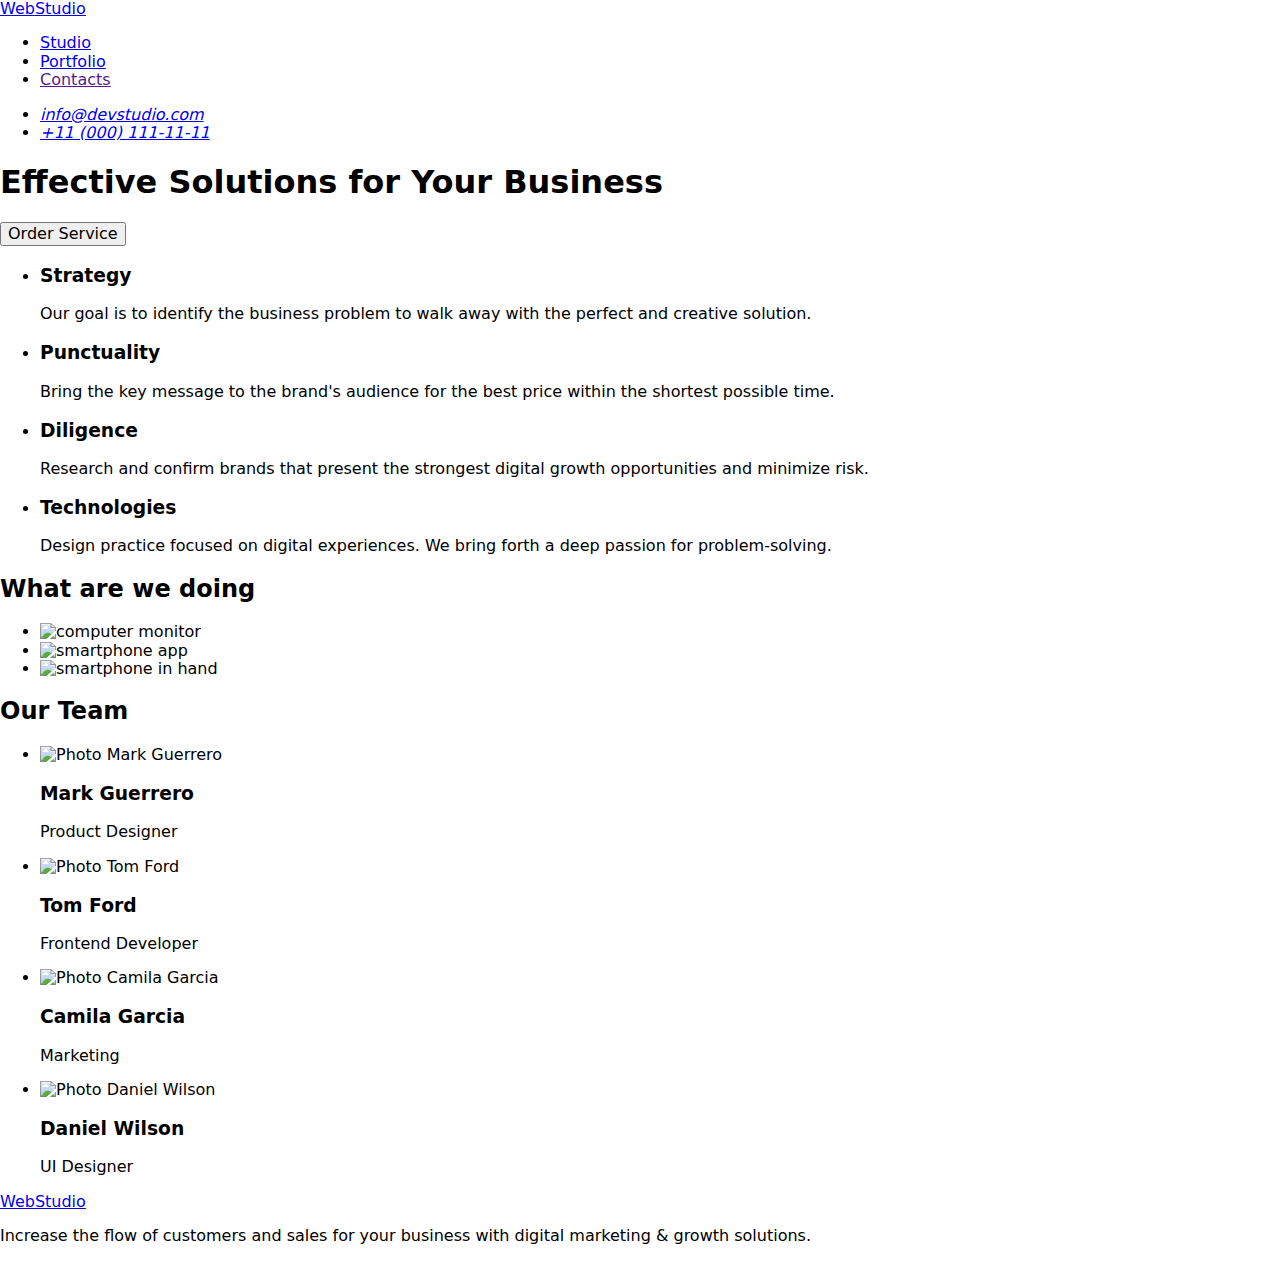
==== index.html @ 3e5e94c6 "Підключив нормалізатор!" ====
<!DOCTYPE html>
<html lang="en">
  <head>
    <meta charset="UTF-8" />
    <meta http-equiv="X-UA-Compatible" content="IE=edge" />
    <meta name="viewport" content="width=device-width, initial-scale=1.0" />
    <link rel="preconnect" href="https://fonts.googleapis.com" />
    <link rel="preconnect" href="https://fonts.gstatic.com" crossorigin />
    <link
      href="https://fonts.googleapis.com/css2?family=Montserrat:wght@400;700&family=Raleway:wght@800&family=Roboto:wght@400;500;700&display=swap"
      rel="stylesheet"
    />
    <link
      rel="stylesheet"
      href="https://cdnjs.cloudflare.com/ajax/libs/modern-normalize/1.1.0/modern-normalize.min.css"
    />
    <link rel="stylesheet" href="./css/styles.css" />
    <title lang="ru">Студія</title>
  </head>
  <body>
    <header>
      <nav>
        <a class="logo link" href="./index.html"
          >Web<span class="accent">Studio</span></a
        >
        <ul class="site-nav list">
          <li><a href="./index.html" class="link">Studio</a></li>
          <li><a href="./portfolio.html" class="link">Portfolio</a></li>
          <li><a href="" class="link">Contacts</a></li>
        </ul>
      </nav>
      <address class="addres-list link">
        <ul class="list">
          <li>
            <a class="contacts link" href="mailto:info@devstudio.com"
              >info@devstudio.com</a
            >
          </li>
          <li>
            <a class="contacts link" href="tel:+110001111111"
              >+11 (000) 111-11-11</a
            >
          </li>
        </ul>
      </address>
    </header>
    <main>
      <section class="hero">
        <h1 class="hero-title">Effective Solutions for Your Business</h1>
        <button class="button" type="button">Order Service</button>
      </section>
      <section class="section">
        <h2 hidden class="section-title">features</h2>
        <ul class="feature-list list">
          <li>
            <h3 class="title">Strategy</h3>
            <p class="text">
              Our goal is to identify the business problem to walk away with the
              perfect and creative solution.
            </p>
          </li>
          <li>
            <h3 class="title">Punctuality</h3>
            <p class="text">
              Bring the key message to the brand's audience for the best price
              within the shortest possible time.
            </p>
          </li>
          <li>
            <h3 class="title">Diligence</h3>
            <p class="text">
              Research and confirm brands that present the strongest digital
              growth opportunities and minimize risk.
            </p>
          </li>
          <li>
            <h3 class="title">Technologies</h3>
            <p class="text">
              Design practice focused on digital experiences. We bring forth a
              deep passion for problem-solving.
            </p>
          </li>
        </ul>
      </section>
      <section class="section">
        <h2 class="section-title">What are we doing</h2>
        <ul class="work list">
          <li>
            <img
              src="./images/monitor.jpg"
              alt="computer monitor"
              width="360"
              height="300"
            />
          </li>
          <li>
            <img
              src="./images/smartphon-app.jpg"
              alt="smartphone app"
              width="360"
              height="300"
            />
          </li>
          <li>
            <img
              src="./images/smartphon-in-hand.jpg"
              alt="smartphone in hand"
              width="360"
              height="300"
            />
          </li>
        </ul>
      </section>
      <section class="section section-team">
        <h2 class="section-title">Our Team</h2>
        <ul class="team-list list">
          <li class="cards">
            <img
              src="./images/mark-guerrero.jpg"
              alt="Photo Mark Guerrero"
              width="264"
              height="260"
            />
            <h3 class="title">Mark Guerrero</h3>
            <p class="job-title">Product Designer</p>
          </li>
          <li class="cards">
            <img
              src="/images/tom-ford.jpg"
              alt="Photo Tom Ford"
              width="264"
              height="260"
            />
            <h3 class="title">Tom Ford</h3>
            <p class="job-title">Frontend Developer</p>
          </li>
          <li class="cards">
            <img
              src="./images/camila-garcia.jpg"
              alt="Photo Camila Garcia"
              width="264"
              height="260"
            />
            <h3 class="title">Camila Garcia</h3>
            <p class="job-title">Marketing</p>
          </li>
          <li class="cards">
            <img
              src="./images/daniel-wilson.jpg"
              alt="Photo Daniel Wilson"
              width="264"
              height="260"
            />
            <h3 class="title">Daniel Wilson</h3>
            <p class="job-title">UI Designer</p>
          </li>
        </ul>
      </section>
    </main>
    <footer class="section-footer">
      <a class="logo link" href="./index.html"
        >Web<span class="accent">Studio</span></a
      >
      <p class="text-footer">
        Increase the flow of customers and sales for your business with digital
        marketing &#38; growth solutions.
      </p>
    </footer>
  </body>
</html>
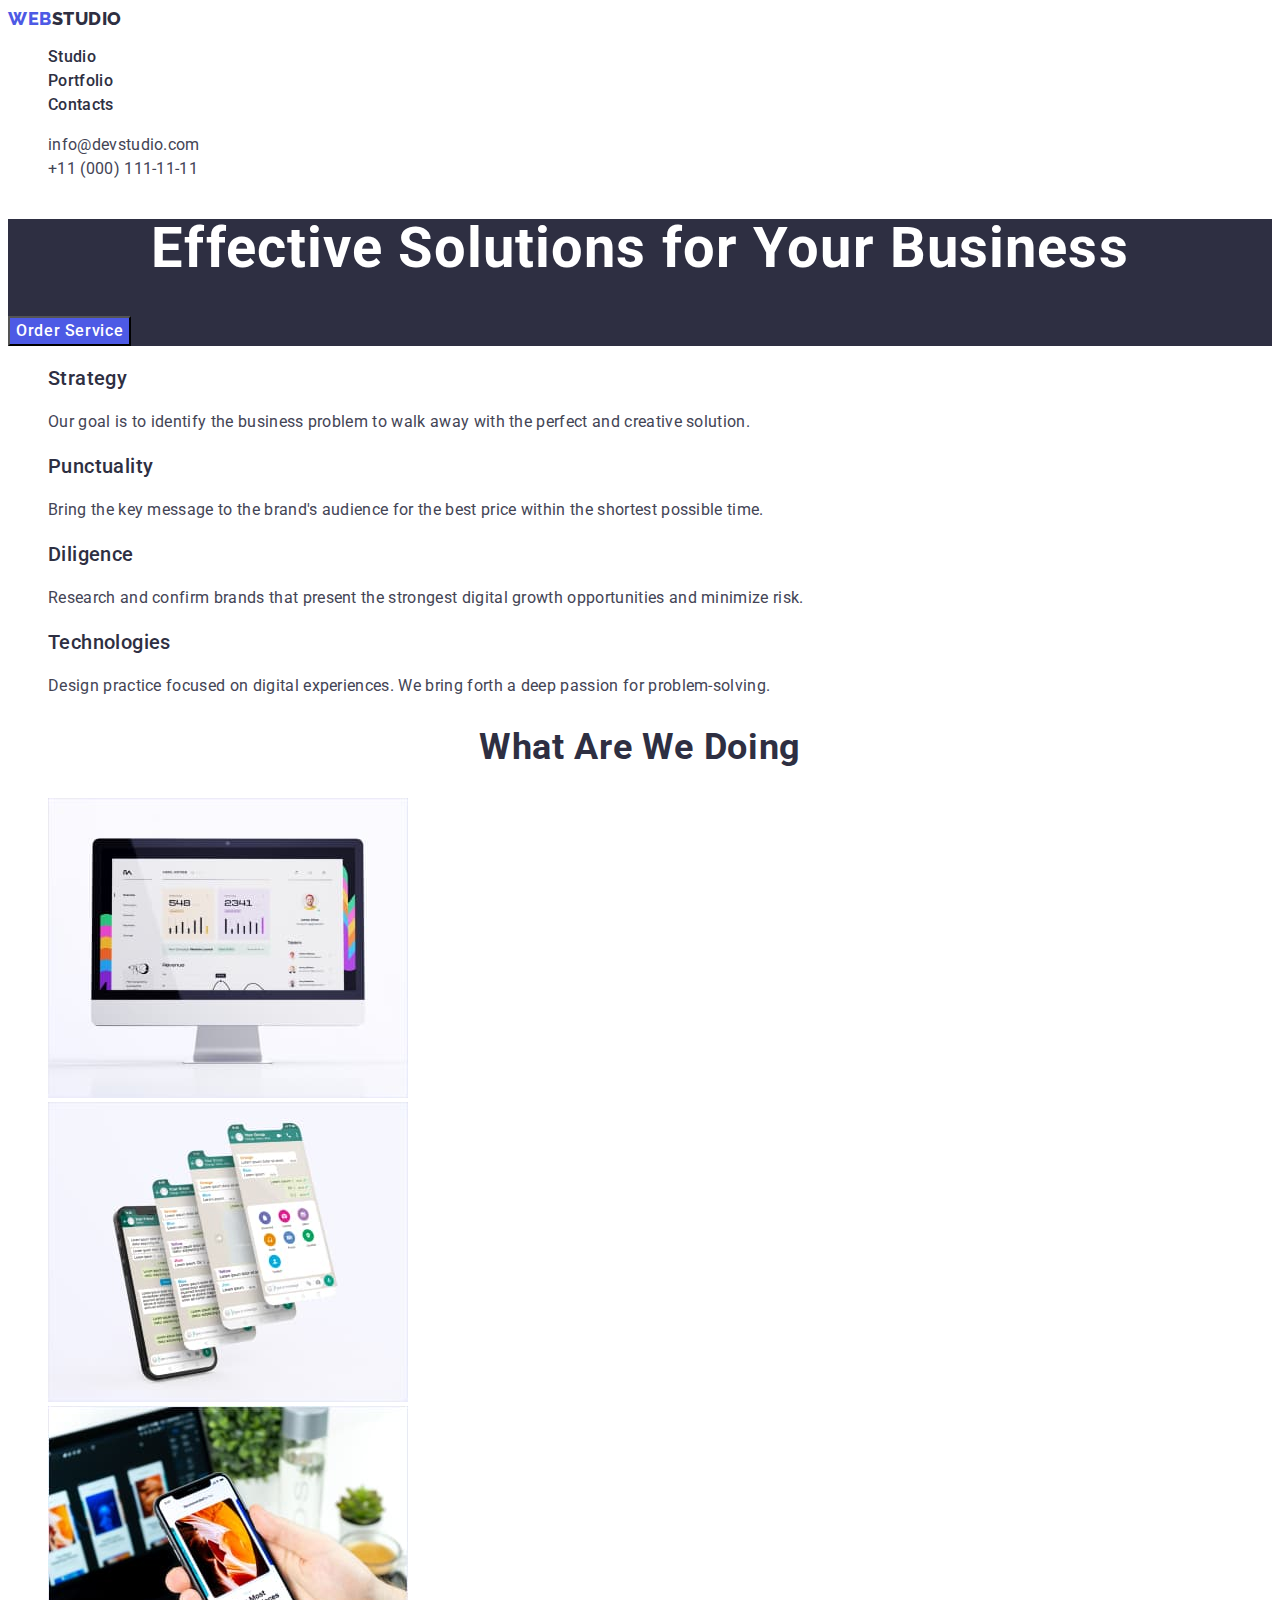
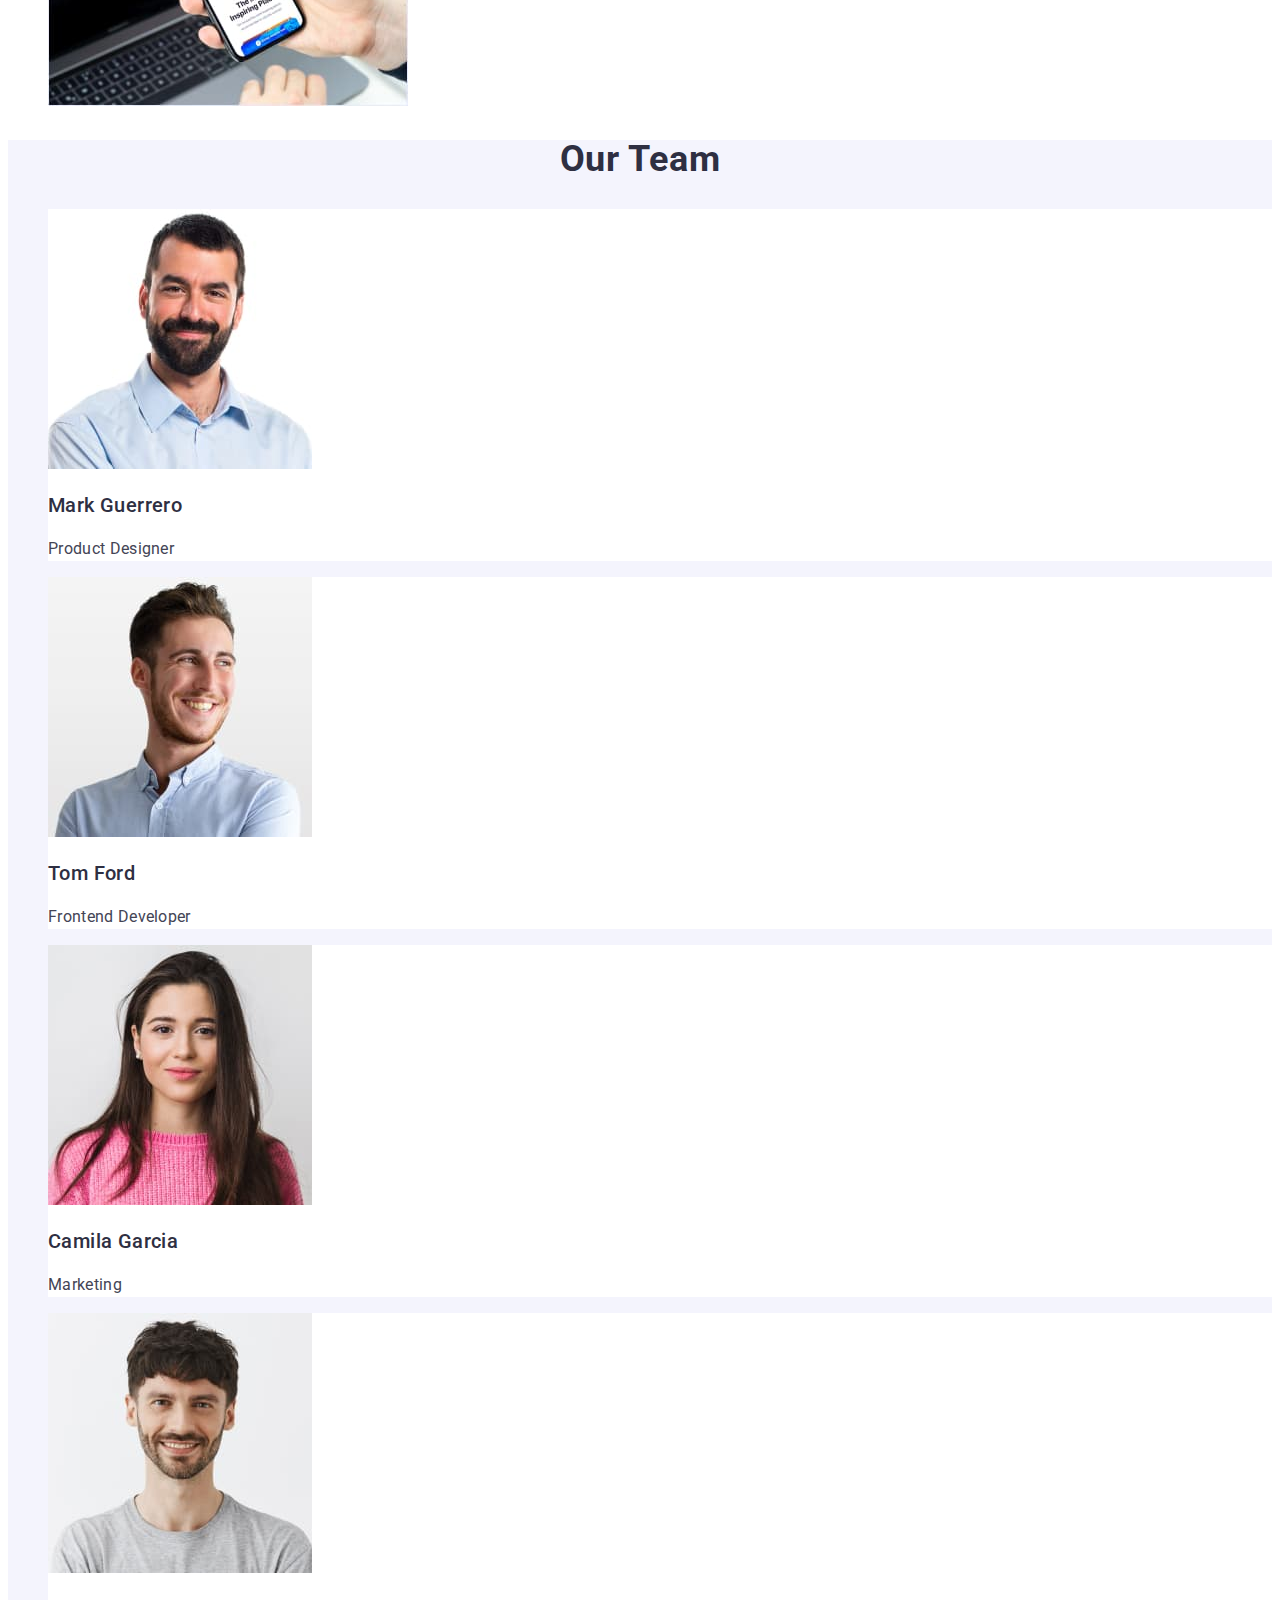
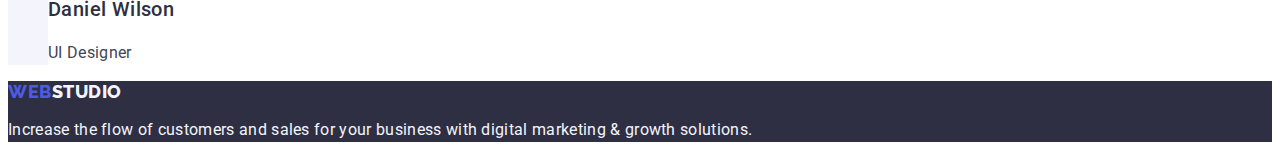
==== commit de8ced38: "Initial commit" ====
--- a/index.html
+++ b/index.html
@@ -9,10 +9,6 @@
     <link
       href="https://fonts.googleapis.com/css2?family=Montserrat:wght@400;700&family=Raleway:wght@800&family=Roboto:wght@400;500;700&display=swap"
       rel="stylesheet"
-    />
-    <link
-      rel="stylesheet"
-      href="https://cdnjs.cloudflare.com/ajax/libs/modern-normalize/1.1.0/modern-normalize.min.css"
     />
     <link rel="stylesheet" href="./css/styles.css" />
     <title lang="ru">Студія</title>
--- a/css/styles.css
+++ b/css/styles.css
@@ -0,0 +1,240 @@
+/* основний колір тексту (маленький) #434455; */
+/* другий колір тексту (заголовки)  #2E2F42;*/
+/* білий колір #FFFFFF;*/
+/* акцент #4D5AE5;*/
+/* другий колір фону #F4F4FD */
+/* колір фону футера #2E2F42 */
+/* Основний шрифт Roboto Medium */
+
+:root {
+  --accent-color: #4d5ae5;
+  --main-color-text: #434455;
+  --second-color-text: #2e2f42;
+  --main-bg-color: #ffffff;
+  --second-bg-color: #f4f4fd;
+}
+
+body {
+  background-color: var(--main-bg-color);
+  color: var(--main-color-text);
+  font-family: Roboto, sans-serif;
+  font-weight: 400;
+  letter-spacing: 0.02em;
+}
+.list {
+  list-style: none;
+}
+
+/* logo */
+
+.link,
+.logo {
+  text-decoration: none;
+  font-style: normal;
+}
+.logo .accent {
+  color: var(--second-color-text);
+}
+.logo.link {
+  font-family: Raleway, sans-serif;
+  color: var(--accent-color);
+  font-weight: 800;
+  font-size: 18px;
+  line-height: 1.17;
+  letter-spacing: 0.03em;
+  text-transform: uppercase;
+}
+
+/*ХЕДЕР*/
+
+/* навігація сайту */
+
+.site-nav .link {
+  color: var(--second-color-text);
+  font-weight: 500;
+  font-size: 16px;
+  line-height: 1.5;
+}
+.site-nav .link:hover,
+.site-nav .link:focus {
+  color: #404bbf;
+}
+
+/* адресса */
+
+.addres-list .contacts {
+  font-style: normal;
+  font-size: 16px;
+  line-height: 1.5;
+  color: var(--main-color-text);
+}
+.addres-list .contacts {
+  font-style: normal;
+  font-size: 16px;
+  line-height: 1.5;
+  color: var(--main-color-text);
+}
+
+.addres-list .contacts:hover,
+.addres-list .contacts:focus {
+  color: #404bbf;
+}
+
+/*МАЙН*/
+
+/* Герой */
+.hero {
+  background-color: var(--second-color-text);
+}
+
+.hero-title {
+  color: var(--main-bg-color);
+  background-color: var(--second-color-text);
+  font-size: 56px;
+  line-height: 1.07;
+  text-align: center;
+  letter-spacing: 0.02em;
+}
+
+.hero .button {
+  font-family: inherit;
+  font-weight: 500;
+  font-family: "Roboto", sans-serif;
+  font-style: normal;
+  font-size: 16px;
+  line-height: 1.5;
+  display: flex;
+  align-items: center;
+  letter-spacing: 0.04em;
+  cursor: pointer;
+  background-color: var(--accent-color);
+  color: var(--main-bg-color);
+}
+
+.hero .button:focus,
+.hero .button:hover {
+  background-color: #404bbf;
+}
+
+/* Секції */
+
+.section-title {
+  color: var(--second-color-text);
+  font-size: 36px;
+  line-height: 1.11;
+  text-align: center;
+  letter-spacing: 0.02em;
+  text-transform: capitalize;
+}
+.feature-list .title {
+  letter-spacing: 0.02em;
+}
+.team-list .title {
+  letter-spacing: 0.02em;
+}
+.section .title {
+  letter-spacing: 0.02em;
+}
+
+/* /* features */
+.feature-list .title {
+  color: var(--second-color-text);
+  font-weight: 500;
+  font-size: 20px;
+  line-height: 1.2;
+}
+
+.feature-list .text {
+  font-size: 16px;
+  line-height: 1.5;
+}
+
+/* Our Team */
+.team-list .title {
+  color: var(--second-color-text);
+  font-weight: 500;
+  font-size: 20px;
+  line-height: 1.2;
+}
+.section.section-team {
+  background-color: var(--second-bg-color);
+}
+.team-list .cards {
+  background-color: var(--main-bg-color);
+}
+
+.job-title {
+  font-size: 16px;
+  line-height: 1.5;
+}
+
+/* ПОРТФОЛІО */
+
+/* work examples */
+.work-examples .title {
+  color: var(--second-color-text);
+}
+.filters .button {
+  color: var(--accent-color);
+  background-color: #e7e9fc;
+}
+
+.filters .button:hover,
+.filters .button:focus {
+  color: var(--main-bg-color) ff;
+  background-color: #404bbf;
+}
+
+/* ФУТЕР */
+
+.text-footer {
+  font-size: 16px;
+  line-height: 1.5;
+}
+.section-footer .logo {
+  color: var(--accent-color);
+}
+.section-footer .accent {
+  color: var(--second-bg-color);
+}
+
+.text-footer {
+  font-size: 16px;
+  line-height: 24px;
+  color: #f4f4fd;
+  background-color: var(--second-color-text);
+}
+.section-footer {
+  background-color: var(--second-color-text);
+}
+
+.filters .button {
+  font-family: "Roboto", sans-serif;
+  font-weight: 500;
+  font-size: 16px;
+  line-height: 1.5;
+  letter-spacing: 0.04em;
+  color: var(--accent-color);
+  background-color: var(--second-bg-color);
+  cursor: pointer;
+}
+
+.filters .button:hover,
+.filters .button:focus {
+  color: var(--main-bg-color);
+  background-color: #404bbf;
+}
+
+.work-examples .title {
+  font-weight: 500;
+  font-size: 20px;
+  line-height: 1.2;
+  letter-spacing: 0.02em;
+  color: var(--second-color-text);
+}
+.link > .filter-sections {
+  font-size: 16px;
+  line-height: 1.5;
+  letter-spacing: 0.02em;
+  color: #434455;
+}
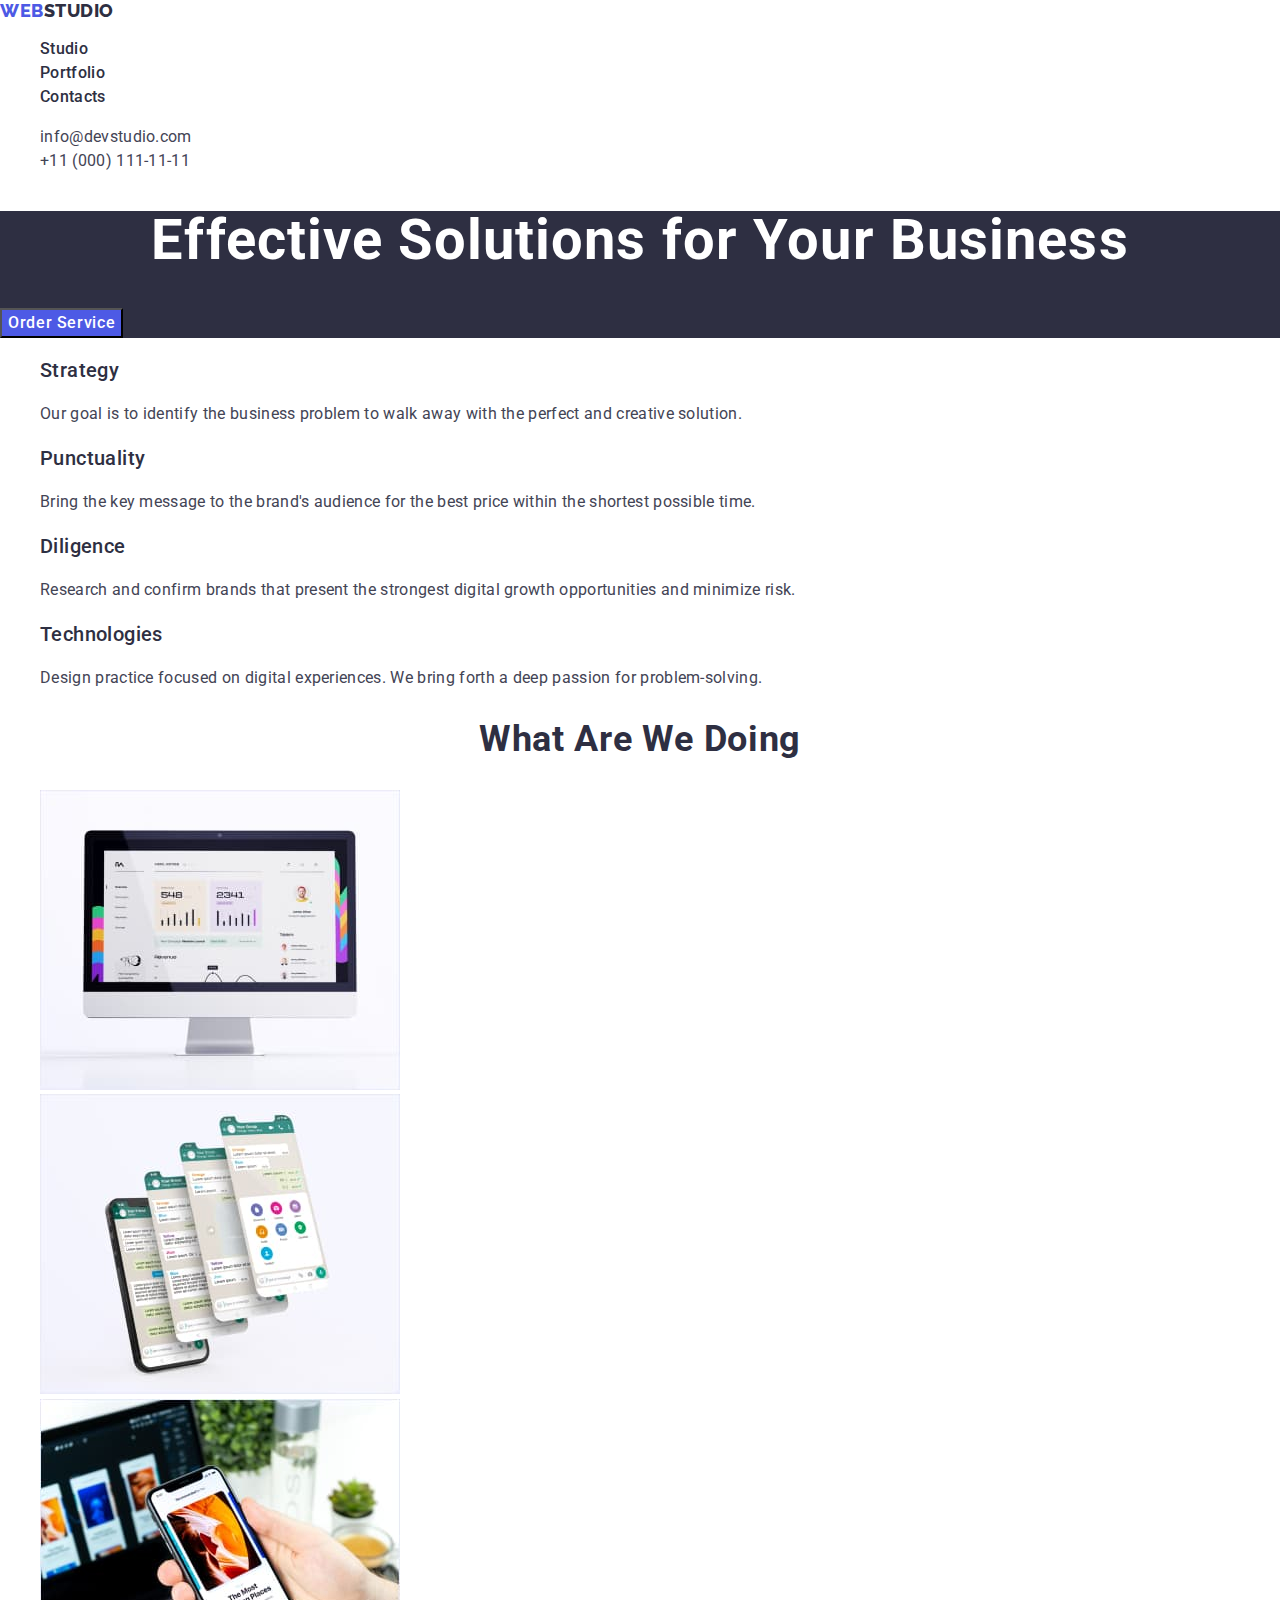
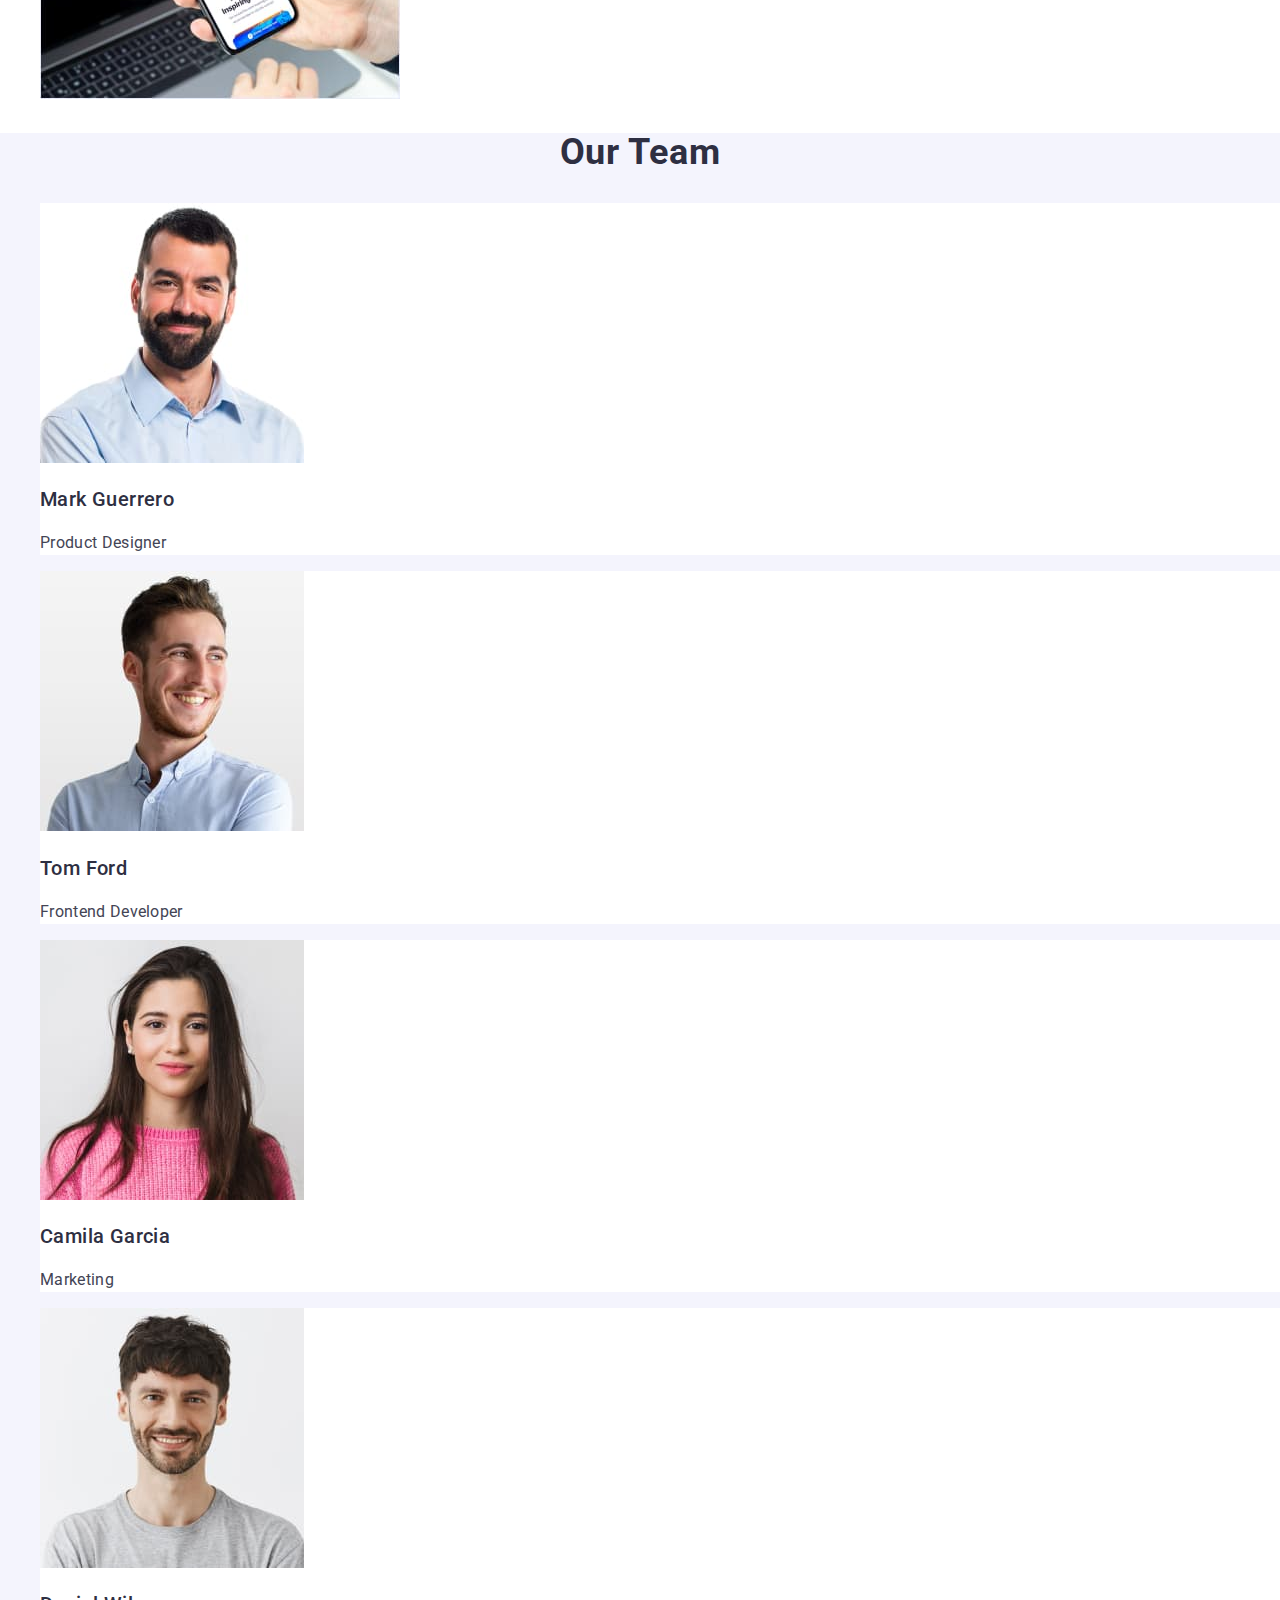
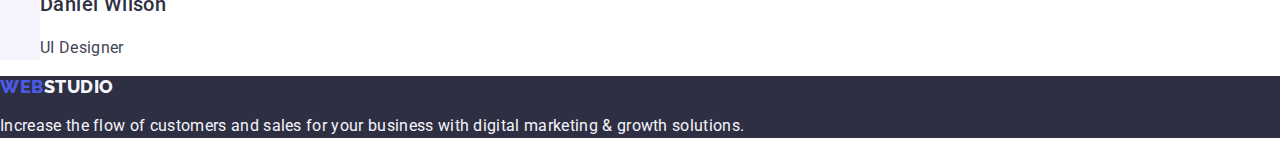
==== commit 9b2bee07: "зміна кольорів" ====
--- a/index.html
+++ b/index.html
@@ -9,6 +9,10 @@
     <link
       href="https://fonts.googleapis.com/css2?family=Montserrat:wght@400;700&family=Raleway:wght@800&family=Roboto:wght@400;500;700&display=swap"
       rel="stylesheet"
+    />
+    <link
+      rel="stylesheet"
+      href="https://cdnjs.cloudflare.com/ajax/libs/modern-normalize/1.1.0/modern-normalize.min.css"
     />
     <link rel="stylesheet" href="./css/styles.css" />
     <title lang="ru">Студія</title>
@@ -46,7 +50,7 @@
         <button class="button" type="button">Order Service</button>
       </section>
       <section class="section">
-        <h2 hidden class="section-title">features</h2>
+        <h2 class="section-title visually-hidden">features</h2>
         <ul class="feature-list list">
           <li>
             <h3 class="title">Strategy</h3>
--- a/css/styles.css
+++ b/css/styles.css
@@ -12,6 +12,7 @@
   --second-color-text: #2e2f42;
   --main-bg-color: #ffffff;
   --second-bg-color: #f4f4fd;
+  --hover-focus-color: #404bbf;
 }
 
 body {
@@ -25,6 +26,18 @@
   list-style: none;
 }
 
+.visually-hidden {
+  position: absolute;
+  width: 1px;
+  height: 1px;
+  margin: -1px;
+  border: 0;
+  padding: 0;
+  white-space: nowrap;
+  clip-path: inset(100%);
+  clip: rect(0 0 0 0);
+  overflow: hidden;
+}
 /* logo */
 
 .link,
@@ -57,7 +70,7 @@
 }
 .site-nav .link:hover,
 .site-nav .link:focus {
-  color: #404bbf;
+  color: var(--hover-focus-color);
 }
 
 /* адресса */
@@ -77,7 +90,7 @@
 
 .addres-list .contacts:hover,
 .addres-list .contacts:focus {
-  color: #404bbf;
+  color: var(--hover-focus-color);
 }
 
 /*МАЙН*/
@@ -113,7 +126,7 @@
 
 .hero .button:focus,
 .hero .button:hover {
-  background-color: #404bbf;
+  background-color: var(--hover-focus-color);
 }
 
 /* Секції */
@@ -182,7 +195,7 @@
 .filters .button:hover,
 .filters .button:focus {
   color: var(--main-bg-color) ff;
-  background-color: #404bbf;
+  background-color: var(--hover-focus-color);
 }
 
 /* ФУТЕР */
@@ -222,7 +235,7 @@
 .filters .button:hover,
 .filters .button:focus {
   color: var(--main-bg-color);
-  background-color: #404bbf;
+  background-color: var(--hover-focus-color);
 }
 
 .work-examples .title {
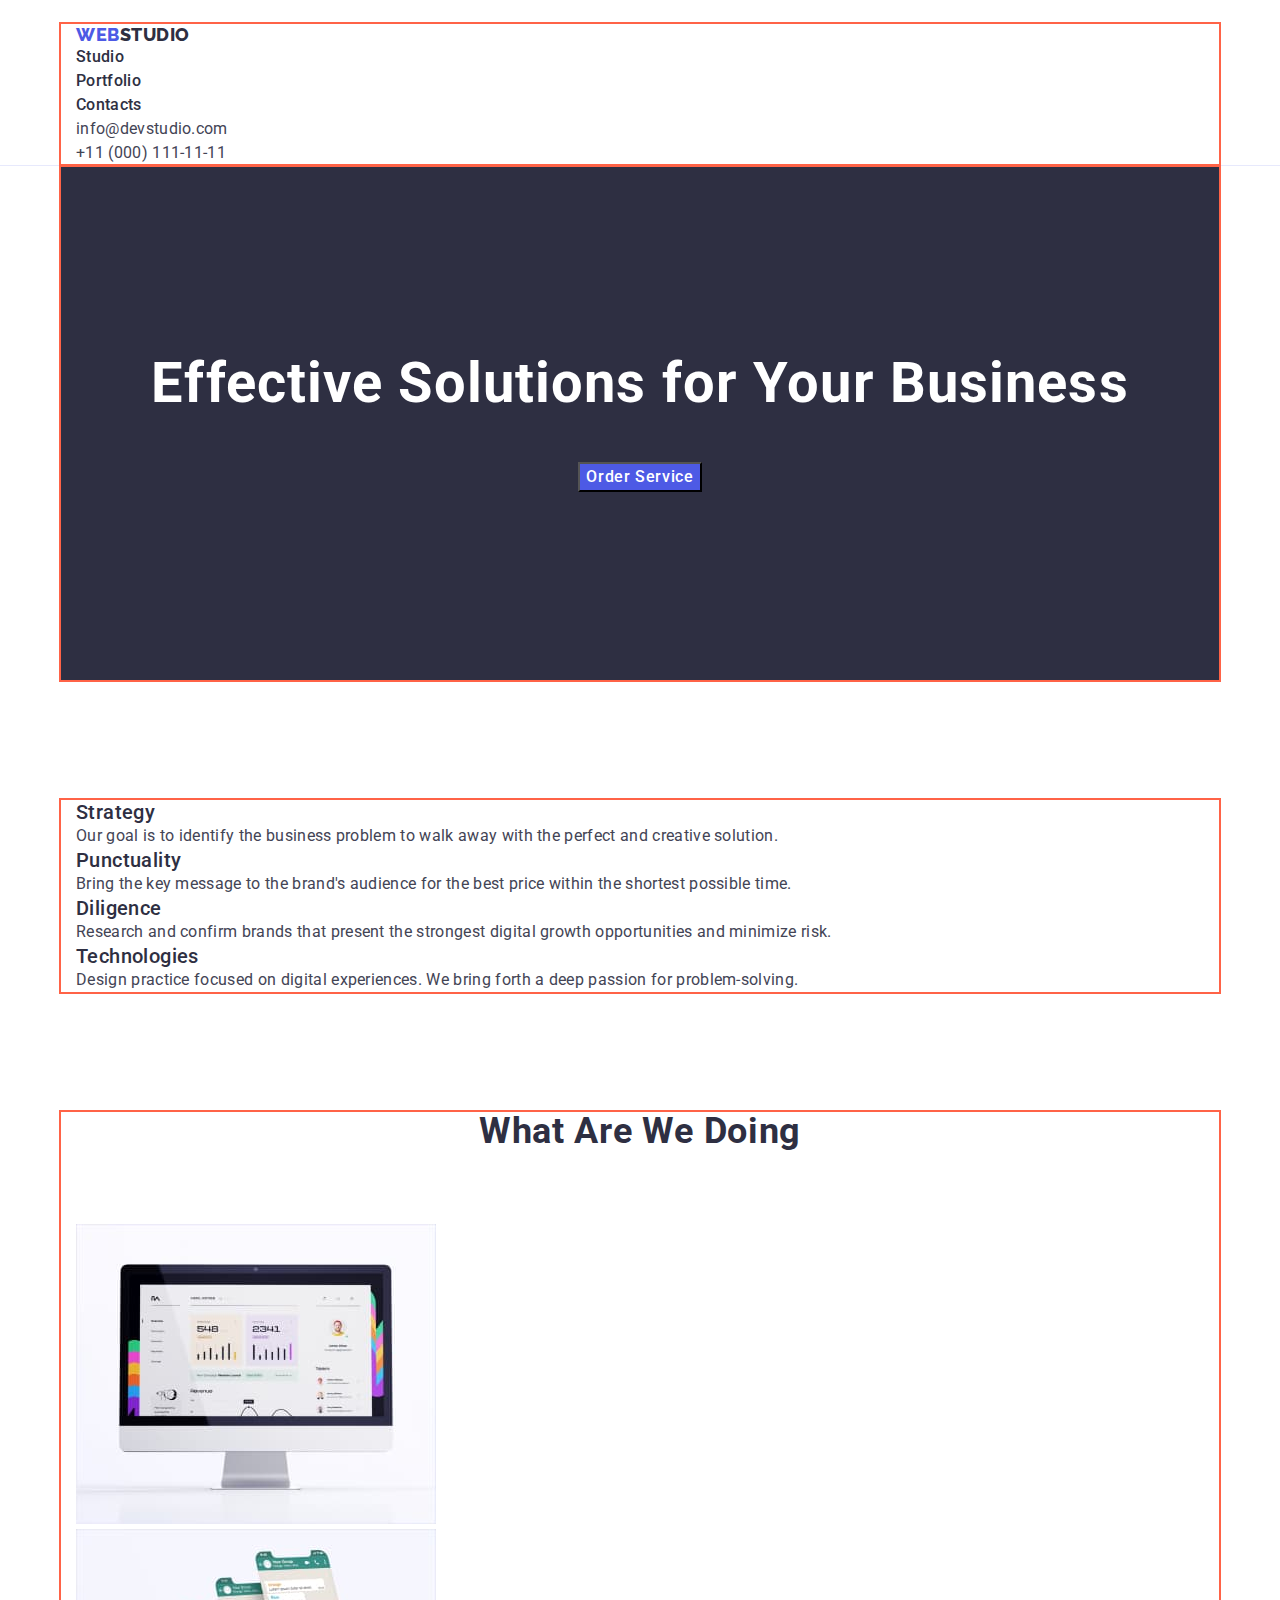
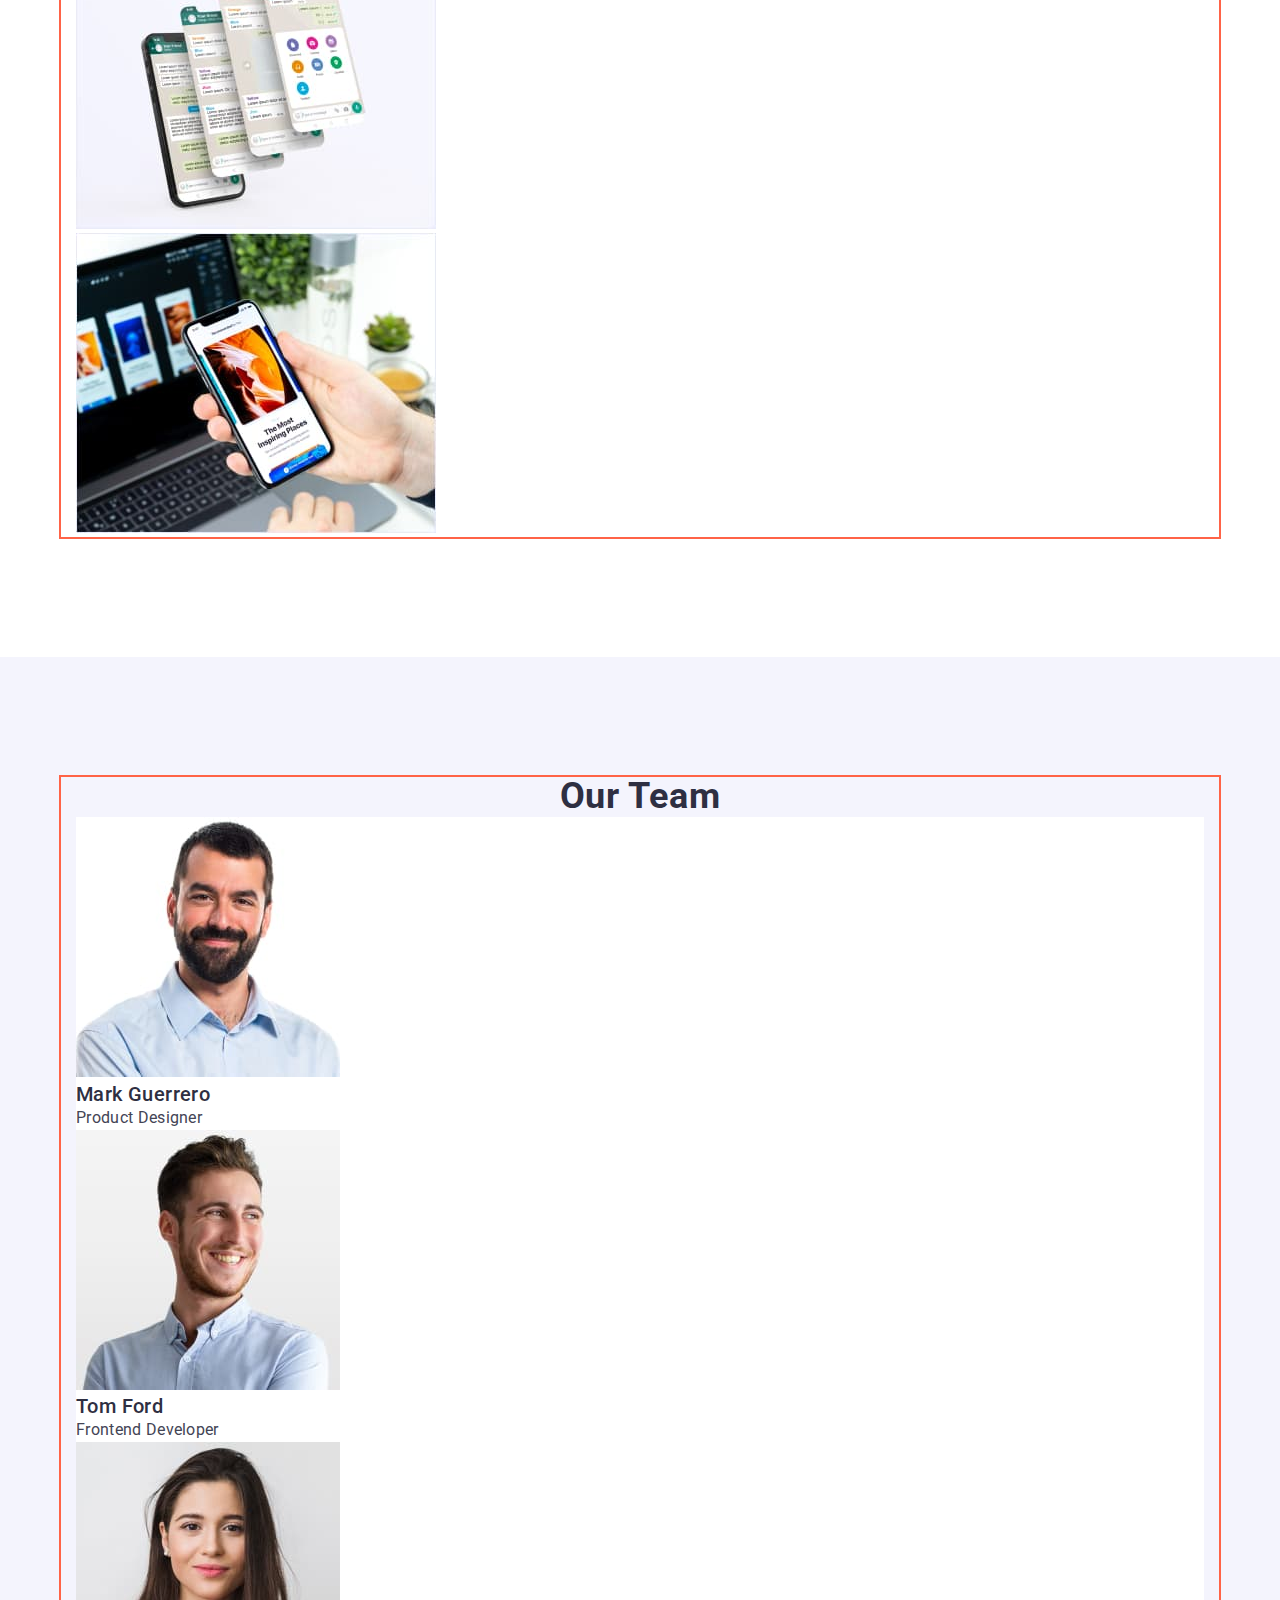
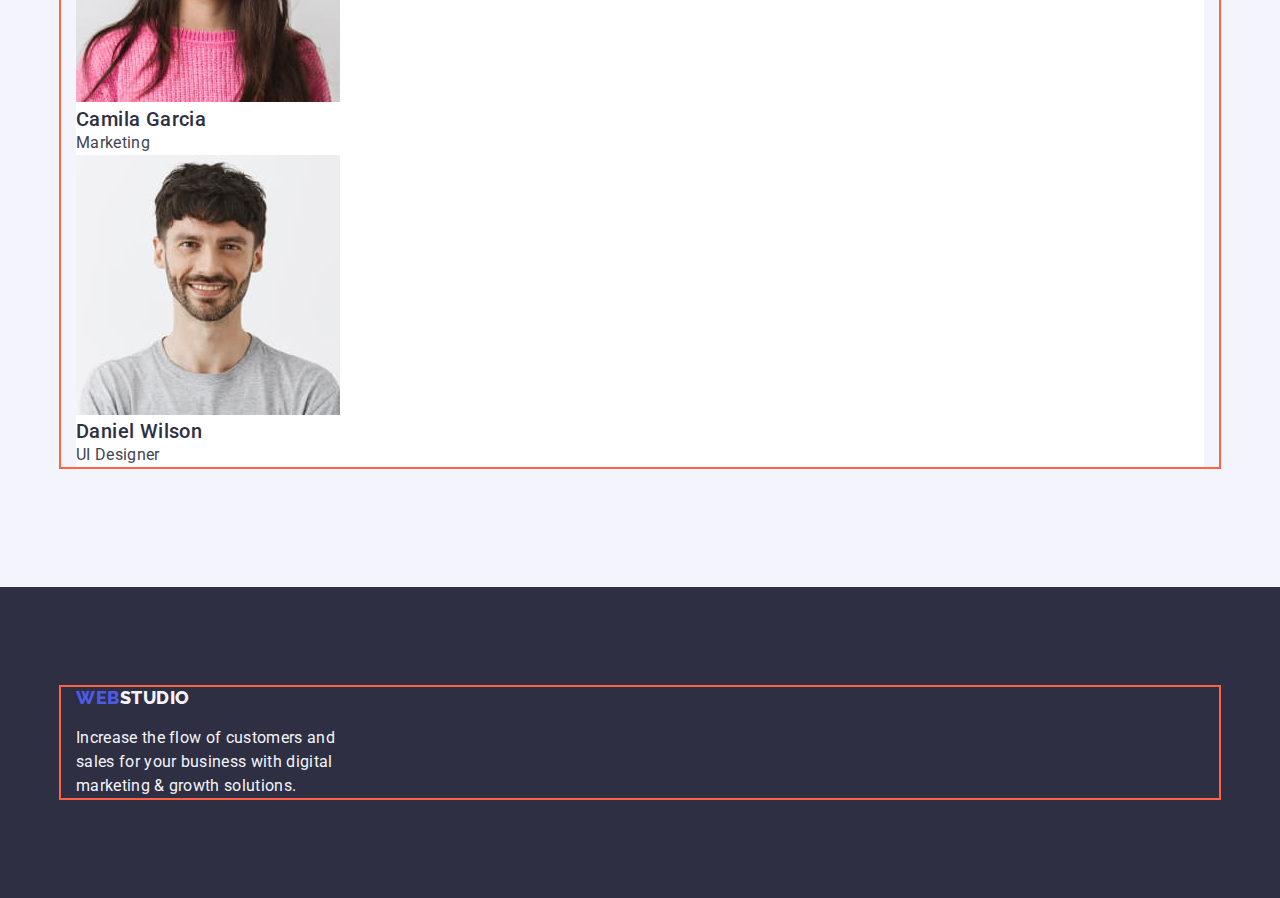
==== commit c8565b32: "зробив падінги и маржини" ====
--- a/index.html
+++ b/index.html
@@ -18,153 +18,163 @@
     <title lang="ru">Студія</title>
   </head>
   <body>
-    <header>
-      <nav>
+    <header class="header">
+      <div class="container">
+        <nav>
+          <a class="logo link" href="./index.html"
+            >Web<span class="accent">Studio</span></a
+          >
+          <ul class="site-nav list">
+            <li><a href="./index.html" class="link">Studio</a></li>
+            <li><a href="./portfolio.html" class="link">Portfolio</a></li>
+            <li><a href="" class="link">Contacts</a></li>
+          </ul>
+        </nav>
+        <address class="addres-list link">
+          <ul class="list">
+            <li>
+              <a class="contacts link" href="mailto:info@devstudio.com"
+                >info@devstudio.com</a
+              >
+            </li>
+            <li>
+              <a class="contacts link" href="tel:+110001111111"
+                >+11 (000) 111-11-11</a
+              >
+            </li>
+          </ul>
+        </address>
+      </div>
+    </header>
+    <main>
+      <section class="hero container">
+        <h1 class="hero-title">Effective Solutions for Your Business</h1>
+        <button class="button" type="button">Order Service</button>
+      </section>
+      <section class="section section-features">
+        <div class="container">
+          <h2 class="section-title visually-hidden">features</h2>
+          <ul class="feature-list list">
+            <li>
+              <h3 class="title">Strategy</h3>
+              <p class="text">
+                Our goal is to identify the business problem to walk away with
+                the perfect and creative solution.
+              </p>
+            </li>
+            <li>
+              <h3 class="title">Punctuality</h3>
+              <p class="text">
+                Bring the key message to the brand's audience for the best price
+                within the shortest possible time.
+              </p>
+            </li>
+            <li>
+              <h3 class="title">Diligence</h3>
+              <p class="text">
+                Research and confirm brands that present the strongest digital
+                growth opportunities and minimize risk.
+              </p>
+            </li>
+            <li>
+              <h3 class="title">Technologies</h3>
+              <p class="text">
+                Design practice focused on digital experiences. We bring forth a
+                deep passion for problem-solving.
+              </p>
+            </li>
+          </ul>
+        </div>
+      </section>
+      <section class="section section-work">
+        <div class="container">
+          <h2 class="section-title">What are we doing</h2>
+          <ul class="work list">
+            <li>
+              <img
+                src="./images/monitor.jpg"
+                alt="computer monitor"
+                width="360"
+                height="300"
+              />
+            </li>
+            <li>
+              <img
+                src="./images/smartphon-app.jpg"
+                alt="smartphone app"
+                width="360"
+                height="300"
+              />
+            </li>
+            <li>
+              <img
+                src="./images/smartphon-in-hand.jpg"
+                alt="smartphone in hand"
+                width="360"
+                height="300"
+              />
+            </li>
+          </ul>
+        </div>
+      </section>
+      <section class="section section-team">
+        <div class="container">
+          <h2 class="section-title">Our Team</h2>
+          <ul class="team-list list">
+            <li class="cards">
+              <img
+                src="./images/mark-guerrero.jpg"
+                alt="Photo Mark Guerrero"
+                width="264"
+                height="260"
+              />
+              <h3 class="title">Mark Guerrero</h3>
+              <p class="job-title">Product Designer</p>
+            </li>
+            <li class="cards">
+              <img
+                src="/images/tom-ford.jpg"
+                alt="Photo Tom Ford"
+                width="264"
+                height="260"
+              />
+              <h3 class="title">Tom Ford</h3>
+              <p class="job-title">Frontend Developer</p>
+            </li>
+            <li class="cards">
+              <img
+                src="./images/camila-garcia.jpg"
+                alt="Photo Camila Garcia"
+                width="264"
+                height="260"
+              />
+              <h3 class="title">Camila Garcia</h3>
+              <p class="job-title">Marketing</p>
+            </li>
+            <li class="cards">
+              <img
+                src="./images/daniel-wilson.jpg"
+                alt="Photo Daniel Wilson"
+                width="264"
+                height="260"
+              />
+              <h3 class="title">Daniel Wilson</h3>
+              <p class="job-title">UI Designer</p>
+            </li>
+          </ul>
+        </div>
+      </section>
+    </main>
+    <footer class="section-footer">
+      <div class="container">
         <a class="logo link" href="./index.html"
           >Web<span class="accent">Studio</span></a
         >
-        <ul class="site-nav list">
-          <li><a href="./index.html" class="link">Studio</a></li>
-          <li><a href="./portfolio.html" class="link">Portfolio</a></li>
-          <li><a href="" class="link">Contacts</a></li>
-        </ul>
-      </nav>
-      <address class="addres-list link">
-        <ul class="list">
-          <li>
-            <a class="contacts link" href="mailto:info@devstudio.com"
-              >info@devstudio.com</a
-            >
-          </li>
-          <li>
-            <a class="contacts link" href="tel:+110001111111"
-              >+11 (000) 111-11-11</a
-            >
-          </li>
-        </ul>
-      </address>
-    </header>
-    <main>
-      <section class="hero">
-        <h1 class="hero-title">Effective Solutions for Your Business</h1>
-        <button class="button" type="button">Order Service</button>
-      </section>
-      <section class="section">
-        <h2 class="section-title visually-hidden">features</h2>
-        <ul class="feature-list list">
-          <li>
-            <h3 class="title">Strategy</h3>
-            <p class="text">
-              Our goal is to identify the business problem to walk away with the
-              perfect and creative solution.
-            </p>
-          </li>
-          <li>
-            <h3 class="title">Punctuality</h3>
-            <p class="text">
-              Bring the key message to the brand's audience for the best price
-              within the shortest possible time.
-            </p>
-          </li>
-          <li>
-            <h3 class="title">Diligence</h3>
-            <p class="text">
-              Research and confirm brands that present the strongest digital
-              growth opportunities and minimize risk.
-            </p>
-          </li>
-          <li>
-            <h3 class="title">Technologies</h3>
-            <p class="text">
-              Design practice focused on digital experiences. We bring forth a
-              deep passion for problem-solving.
-            </p>
-          </li>
-        </ul>
-      </section>
-      <section class="section">
-        <h2 class="section-title">What are we doing</h2>
-        <ul class="work list">
-          <li>
-            <img
-              src="./images/monitor.jpg"
-              alt="computer monitor"
-              width="360"
-              height="300"
-            />
-          </li>
-          <li>
-            <img
-              src="./images/smartphon-app.jpg"
-              alt="smartphone app"
-              width="360"
-              height="300"
-            />
-          </li>
-          <li>
-            <img
-              src="./images/smartphon-in-hand.jpg"
-              alt="smartphone in hand"
-              width="360"
-              height="300"
-            />
-          </li>
-        </ul>
-      </section>
-      <section class="section section-team">
-        <h2 class="section-title">Our Team</h2>
-        <ul class="team-list list">
-          <li class="cards">
-            <img
-              src="./images/mark-guerrero.jpg"
-              alt="Photo Mark Guerrero"
-              width="264"
-              height="260"
-            />
-            <h3 class="title">Mark Guerrero</h3>
-            <p class="job-title">Product Designer</p>
-          </li>
-          <li class="cards">
-            <img
-              src="/images/tom-ford.jpg"
-              alt="Photo Tom Ford"
-              width="264"
-              height="260"
-            />
-            <h3 class="title">Tom Ford</h3>
-            <p class="job-title">Frontend Developer</p>
-          </li>
-          <li class="cards">
-            <img
-              src="./images/camila-garcia.jpg"
-              alt="Photo Camila Garcia"
-              width="264"
-              height="260"
-            />
-            <h3 class="title">Camila Garcia</h3>
-            <p class="job-title">Marketing</p>
-          </li>
-          <li class="cards">
-            <img
-              src="./images/daniel-wilson.jpg"
-              alt="Photo Daniel Wilson"
-              width="264"
-              height="260"
-            />
-            <h3 class="title">Daniel Wilson</h3>
-            <p class="job-title">UI Designer</p>
-          </li>
-        </ul>
-      </section>
-    </main>
-    <footer class="section-footer">
-      <a class="logo link" href="./index.html"
-        >Web<span class="accent">Studio</span></a
-      >
-      <p class="text-footer">
-        Increase the flow of customers and sales for your business with digital
-        marketing &#38; growth solutions.
-      </p>
+        <p class="text-footer">
+          Increase the flow of customers and sales for your business with
+          digital marketing &#38; growth solutions.
+        </p>
+      </div>
     </footer>
   </body>
 </html>
--- a/css/styles.css
+++ b/css/styles.css
@@ -15,6 +15,21 @@
   --hover-focus-color: #404bbf;
 }
 
+p,
+h1,
+h2,
+h3,
+h4,
+h5,
+h6 {
+  margin: 0;
+}
+
+ul {
+  margin: 0;
+  padding-left: 0;
+}
+
 body {
   background-color: var(--main-bg-color);
   color: var(--main-color-text);
@@ -24,6 +39,14 @@
 }
 .list {
   list-style: none;
+}
+
+.container {
+  width: 1158px;
+  padding-left: 15px;
+  padding-right: 15px;
+  margin: 0 auto;
+  outline: 2px solid tomato;
 }
 
 .visually-hidden {
@@ -58,9 +81,14 @@
   text-transform: uppercase;
 }
 
-/*ХЕДЕР*/
-
-/* навігація сайту */
+/*!----------------------------ХЕДЕР-------------------------------*/
+
+.header {
+  padding-top: 24px;
+  border-bottom: 1px solid #e7e9fc;
+}
+
+/*!-------------------------навігація сайту----------------------- */
 
 .site-nav .link {
   color: var(--second-color-text);
@@ -73,7 +101,7 @@
   color: var(--hover-focus-color);
 }
 
-/* адресса */
+/*!---------------------------адресса------------------------------ */
 
 .addres-list .contacts {
   font-style: normal;
@@ -98,6 +126,8 @@
 /* Герой */
 .hero {
   background-color: var(--second-color-text);
+  padding-top: 188px;
+  padding-bottom: 188px;
 }
 
 .hero-title {
@@ -107,6 +137,8 @@
   line-height: 1.07;
   text-align: center;
   letter-spacing: 0.02em;
+  padding-bottom: 48px;
+  margin: 0 auto;
 }
 
 .hero .button {
@@ -116,8 +148,8 @@
   font-style: normal;
   font-size: 16px;
   line-height: 1.5;
-  display: flex;
-  align-items: center;
+  display: block;
+  margin: 0 auto;
   letter-spacing: 0.04em;
   cursor: pointer;
   background-color: var(--accent-color);
@@ -162,6 +194,20 @@
   line-height: 1.5;
 }
 
+.section-features {
+  padding-top: 120px;
+  padding-bottom: 120px;
+}
+
+/* What are we doing */
+.section-work {
+  padding-bottom: 120px;
+}
+
+.section-work .section-title {
+  margin-bottom: 72px;
+}
+
 /* Our Team */
 .team-list .title {
   color: var(--second-color-text);
@@ -171,6 +217,8 @@
 }
 .section.section-team {
   background-color: var(--second-bg-color);
+  padding-top: 120px;
+  padding-bottom: 120px;
 }
 .team-list .cards {
   background-color: var(--main-bg-color);
@@ -216,9 +264,19 @@
   line-height: 24px;
   color: #f4f4fd;
   background-color: var(--second-color-text);
+  width: 264px;
+  margin-top: 18px;
 }
 .section-footer {
   background-color: var(--second-color-text);
+  padding-bottom: 100px;
+  padding-top: 100px;
+}
+
+/* section-portfolio */
+.section-portfolio {
+  padding-top: 96px;
+  padding-bottom: 120px;
 }
 
 .filters .button {
@@ -231,6 +289,9 @@
   background-color: var(--second-bg-color);
   cursor: pointer;
 }
+.filters {
+  margin-bottom: 72px;
+}
 
 .filters .button:hover,
 .filters .button:focus {
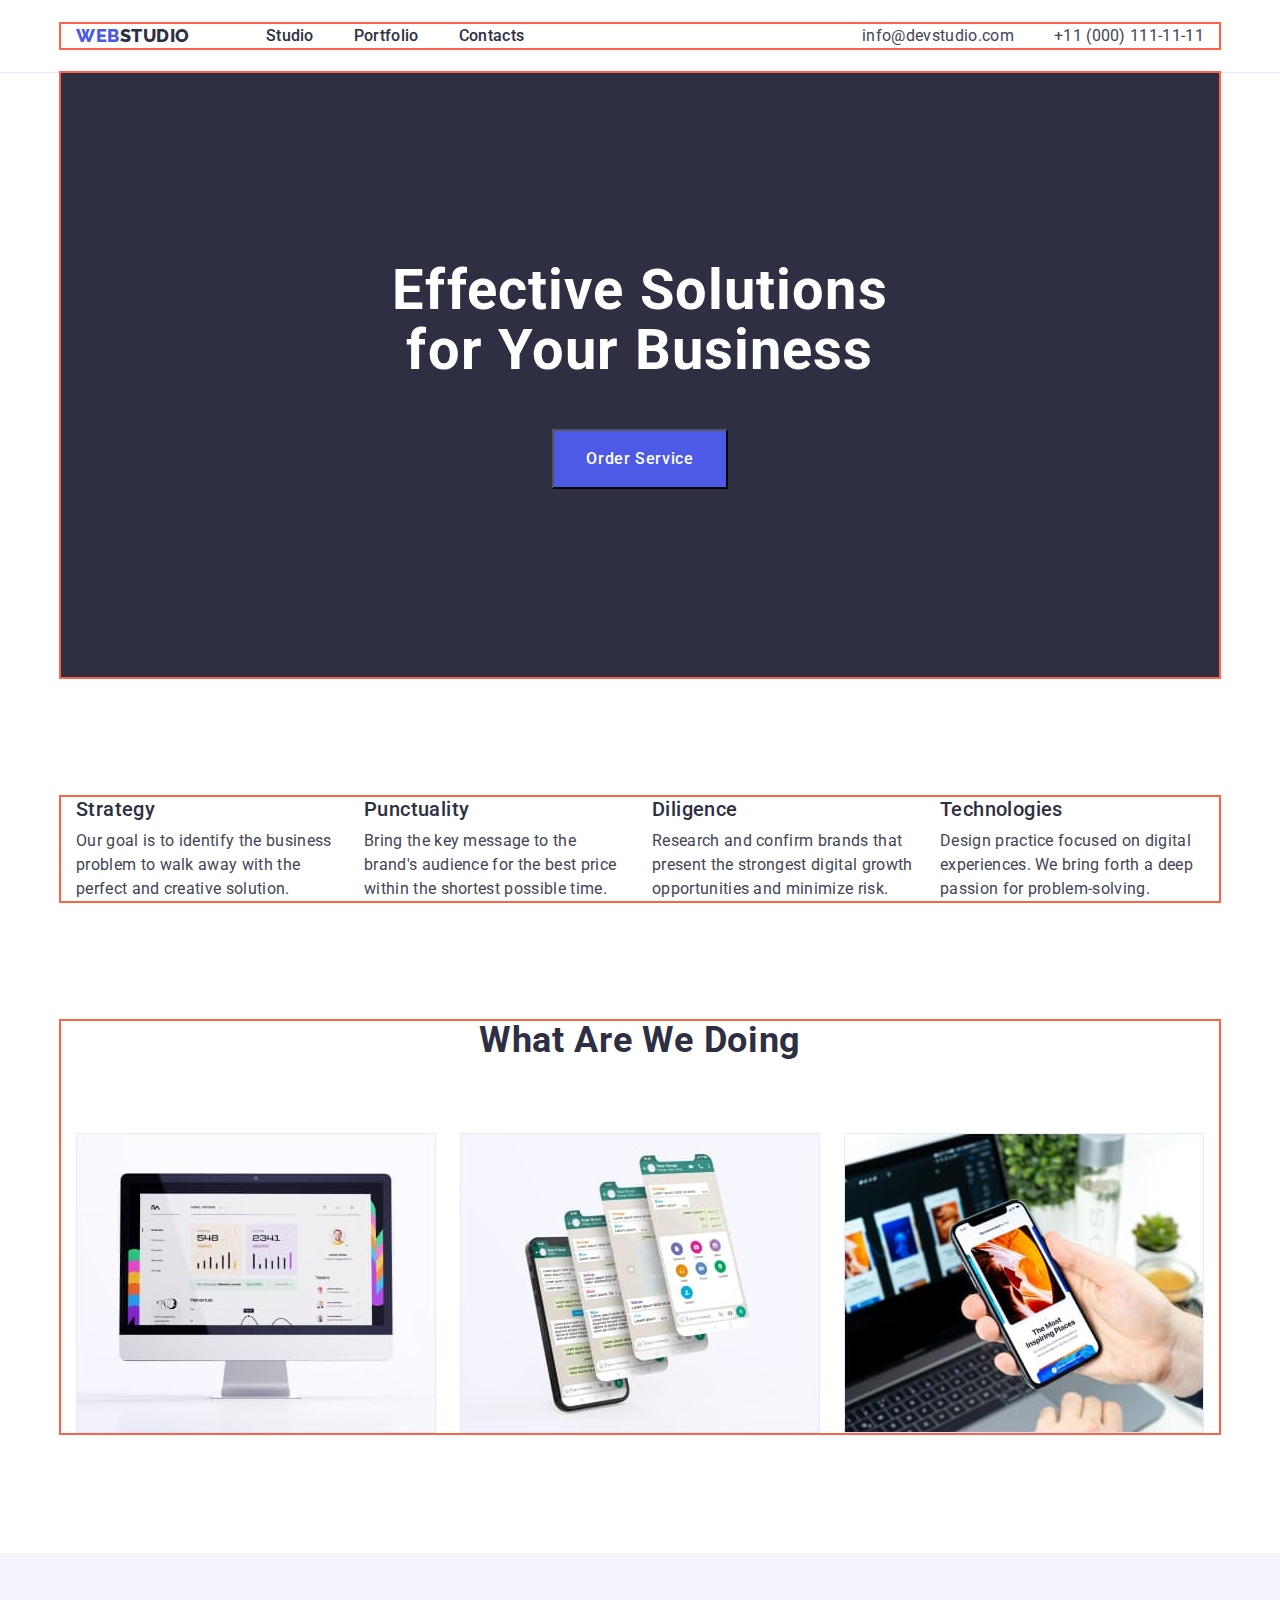
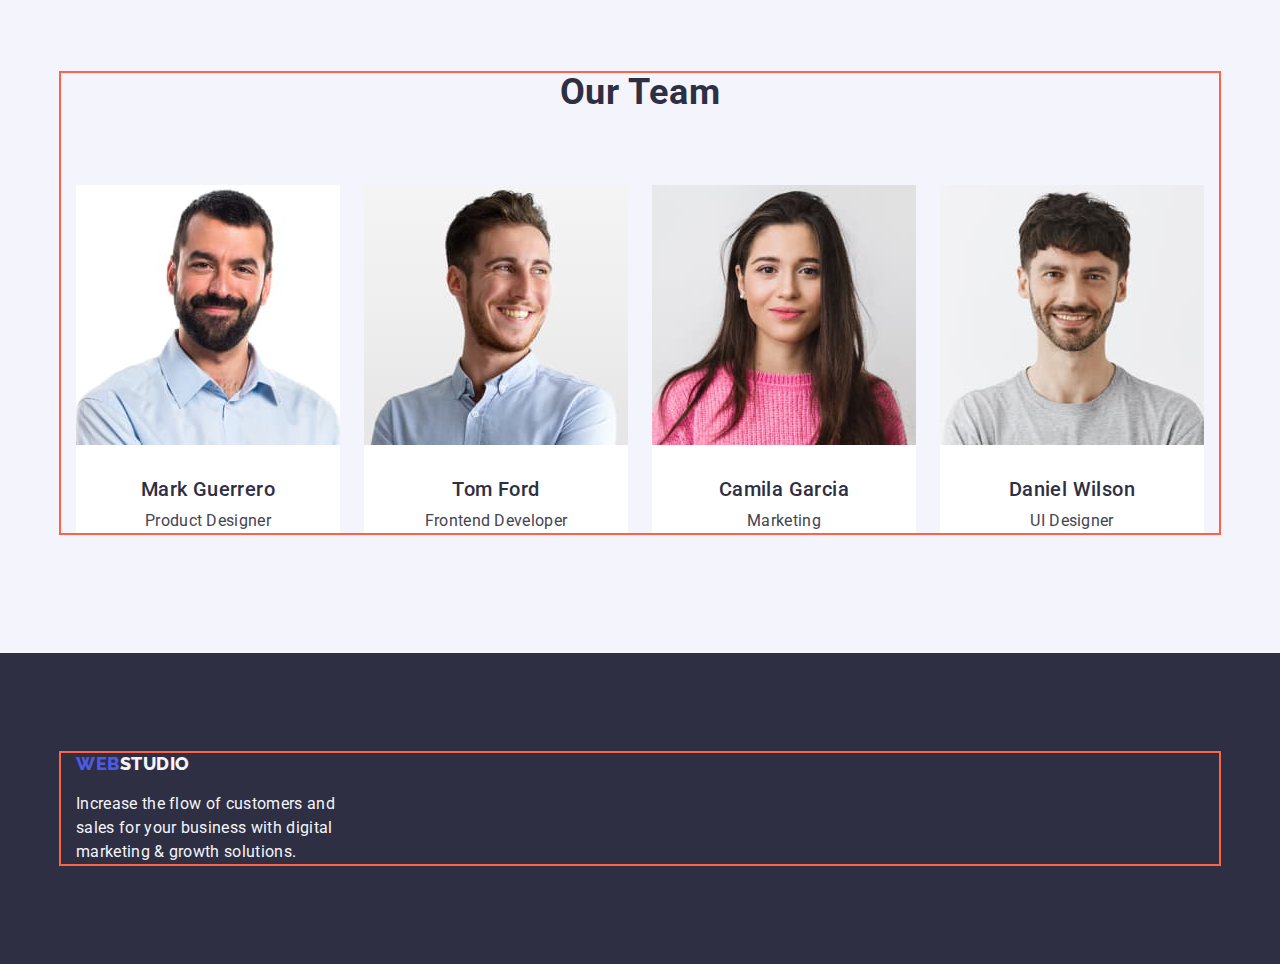
==== commit 011315cf: "доповнюю флекси" ====
--- a/index.html
+++ b/index.html
@@ -20,7 +20,7 @@
   <body>
     <header class="header">
       <div class="container">
-        <nav>
+        <nav class="navigation">
           <a class="logo link" href="./index.html"
             >Web<span class="accent">Studio</span></a
           >
--- a/css/styles.css
+++ b/css/styles.css
@@ -28,6 +28,11 @@
 ul {
   margin: 0;
   padding-left: 0;
+}
+
+img {
+  display: block;
+  max-width: 100%;
 }
 
 body {
@@ -85,9 +90,15 @@
 
 .header {
   padding-top: 24px;
+  padding-bottom: 24px;
   border-bottom: 1px solid #e7e9fc;
 }
 
+.header > .container {
+  display: flex;
+  align-items: center;
+}
+
 /*!-------------------------навігація сайту----------------------- */
 
 .site-nav .link {
@@ -96,6 +107,17 @@
   font-size: 16px;
   line-height: 1.5;
 }
+
+.navigation {
+  display: flex;
+  align-items: center;
+}
+.site-nav {
+  margin-left: 76px;
+  display: flex;
+  gap: 40px;
+}
+
 .site-nav .link:hover,
 .site-nav .link:focus {
   color: var(--hover-focus-color);
@@ -116,9 +138,18 @@
   color: var(--main-color-text);
 }
 
+.addres-list {
+  display: flex;
+  margin-left: auto;
+}
 .addres-list .contacts:hover,
 .addres-list .contacts:focus {
   color: var(--hover-focus-color);
+}
+
+.addres-list > .list {
+  display: flex;
+  gap: 40px;
 }
 
 /*МАЙН*/
@@ -139,6 +170,7 @@
   letter-spacing: 0.02em;
   padding-bottom: 48px;
   margin: 0 auto;
+  width: 496px;
 }
 
 .hero .button {
@@ -154,6 +186,7 @@
   cursor: pointer;
   background-color: var(--accent-color);
   color: var(--main-bg-color);
+  padding: 16px 32px;
 }
 
 .hero .button:focus,
@@ -182,6 +215,7 @@
 }
 
 /* /* features */
+
 .feature-list .title {
   color: var(--second-color-text);
   font-weight: 500;
@@ -192,6 +226,8 @@
 .feature-list .text {
   font-size: 16px;
   line-height: 1.5;
+  margin-top: 8px;
+  width: 264px;
 }
 
 .section-features {
@@ -199,6 +235,11 @@
   padding-bottom: 120px;
 }
 
+.feature-list {
+  display: flex;
+  gap: 24px;
+}
+
 /* What are we doing */
 .section-work {
   padding-bottom: 120px;
@@ -207,6 +248,10 @@
 .section-work .section-title {
   margin-bottom: 72px;
 }
+.work.list {
+  display: flex;
+  gap: 24px;
+}
 
 /* Our Team */
 .team-list .title {
@@ -214,6 +259,9 @@
   font-weight: 500;
   font-size: 20px;
   line-height: 1.2;
+  margin-top: 32px;
+  margin-bottom: 8px;
+  text-align: center;
 }
 .section.section-team {
   background-color: var(--second-bg-color);
@@ -227,6 +275,14 @@
 .job-title {
   font-size: 16px;
   line-height: 1.5;
+  text-align: center;
+}
+.team-list {
+  display: flex;
+  gap: 24px;
+}
+.section-team .section-title {
+  margin-bottom: 72px;
 }
 
 /* ПОРТФОЛІО */
@@ -288,9 +344,15 @@
   color: var(--accent-color);
   background-color: var(--second-bg-color);
   cursor: pointer;
+  padding: 12px 24px;
+  border: 1px solid #e7e9fc;
+  border-radius: 4px;
 }
 .filters {
   margin-bottom: 72px;
+  display: flex;
+  gap: 24px;
+  justify-content: center;
 }
 
 .filters .button:hover,
@@ -305,10 +367,21 @@
   line-height: 1.2;
   letter-spacing: 0.02em;
   color: var(--second-color-text);
+  margin-top: 32px;
 }
 .link > .filter-sections {
   font-size: 16px;
   line-height: 1.5;
   letter-spacing: 0.02em;
   color: #434455;
-}
+  margin-top: 8px;
+}
+
+.work-examples {
+  display: flex;
+  flex-wrap: wrap;
+}
+
+.work-items {
+  min-width: calc(((100%-2 * 24px)) / 3);
+}
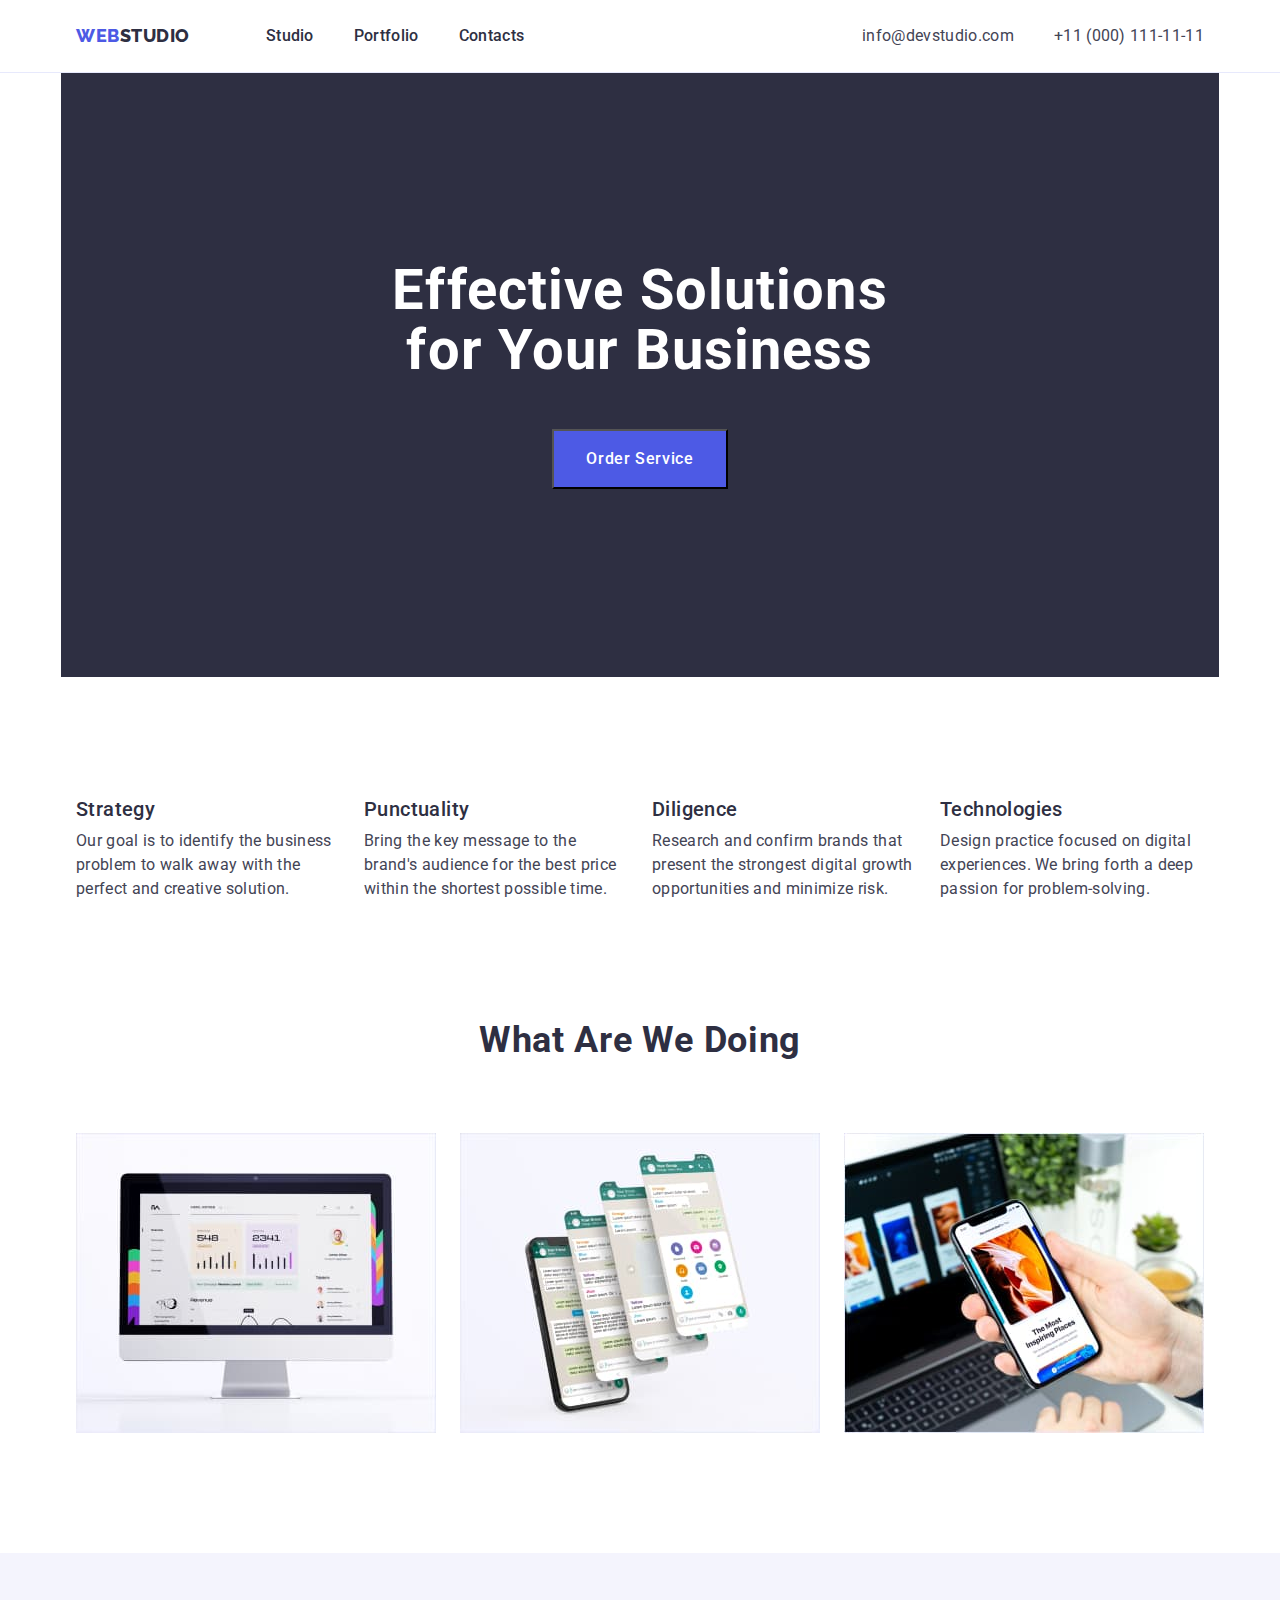
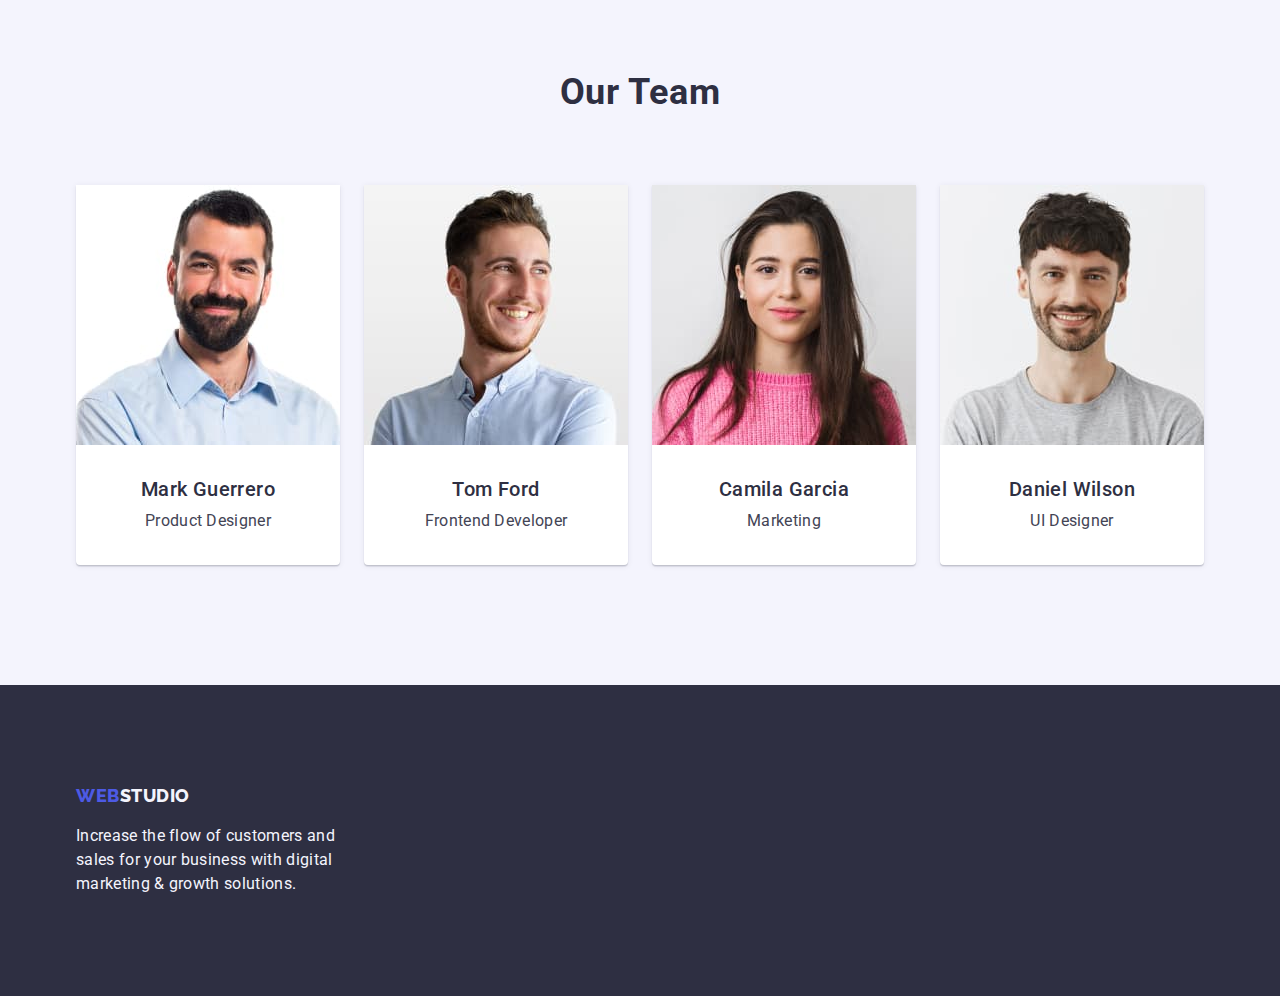
==== commit e2b77d92: "правки домашнього завдання" ====
--- a/index.html
+++ b/index.html
@@ -118,51 +118,59 @@
         </div>
       </section>
       <section class="section section-team">
-        <div class="container">
-          <h2 class="section-title">Our Team</h2>
-          <ul class="team-list list">
-            <li class="cards">
-              <img
-                src="./images/mark-guerrero.jpg"
-                alt="Photo Mark Guerrero"
-                width="264"
-                height="260"
-              />
-              <h3 class="title">Mark Guerrero</h3>
-              <p class="job-title">Product Designer</p>
-            </li>
-            <li class="cards">
-              <img
-                src="/images/tom-ford.jpg"
-                alt="Photo Tom Ford"
-                width="264"
-                height="260"
-              />
-              <h3 class="title">Tom Ford</h3>
-              <p class="job-title">Frontend Developer</p>
-            </li>
-            <li class="cards">
-              <img
-                src="./images/camila-garcia.jpg"
-                alt="Photo Camila Garcia"
-                width="264"
-                height="260"
-              />
-              <h3 class="title">Camila Garcia</h3>
-              <p class="job-title">Marketing</p>
-            </li>
-            <li class="cards">
-              <img
-                src="./images/daniel-wilson.jpg"
-                alt="Photo Daniel Wilson"
-                width="264"
-                height="260"
-              />
-              <h3 class="title">Daniel Wilson</h3>
-              <p class="job-title">UI Designer</p>
-            </li>
-          </ul>
-        </div>
+          <div class="container">
+            <h2 class="section-title">Our Team</h2>
+            <ul class="team-list list">
+              <li class="cards">
+                <img
+                  src="./images/mark-guerrero.jpg"
+                  alt="Photo Mark Guerrero"
+                  width="264"
+                  height="260"
+                />
+                <div class="card-content">
+                  <h3 class="title">Mark Guerrero</h3>
+                  <p class="job-title">Product Designer</p>
+                </div>
+              </li>
+              <li class="cards">
+                <img
+                  src="/images/tom-ford.jpg"
+                  alt="Photo Tom Ford"
+                  width="264"
+                  height="260"
+                />
+                <div class="card-content">
+                  <h3 class="title">Tom Ford</h3>
+                  <p class="job-title">Frontend Developer</p>
+                <div>
+              </li>
+              <li class="cards">
+                <img
+                  src="./images/camila-garcia.jpg"
+                  alt="Photo Camila Garcia"
+                  width="264"
+                  height="260"
+                />
+                <div class="card-content">
+                  <h3 class="title">Camila Garcia</h3>
+                  <p class="job-title">Marketing</p>
+                </div>
+              </li>
+              <li class="cards">
+                <img
+                  src="./images/daniel-wilson.jpg"
+                  alt="Photo Daniel Wilson"
+                  width="264"
+                  height="260"
+                />
+                <div class="card-content">
+                  <h3 class="title">Daniel Wilson</h3>
+                  <p class="job-title">UI Designer</p>
+                </div>
+              </li>
+            </ul>
+          </div>
       </section>
     </main>
     <footer class="section-footer">
--- a/css/styles.css
+++ b/css/styles.css
@@ -51,7 +51,7 @@
   padding-left: 15px;
   padding-right: 15px;
   margin: 0 auto;
-  outline: 2px solid tomato;
+  /* outline: 2px solid tomato; */
 }
 
 .visually-hidden {
@@ -227,7 +227,6 @@
   font-size: 16px;
   line-height: 1.5;
   margin-top: 8px;
-  width: 264px;
 }
 
 .section-features {
@@ -239,6 +238,9 @@
   display: flex;
   gap: 24px;
 }
+.feature-list li {
+  width: 264px;
+}
 
 /* What are we doing */
 .section-work {
@@ -259,8 +261,6 @@
   font-weight: 500;
   font-size: 20px;
   line-height: 1.2;
-  margin-top: 32px;
-  margin-bottom: 8px;
   text-align: center;
 }
 .section.section-team {
@@ -268,8 +268,12 @@
   padding-top: 120px;
   padding-bottom: 120px;
 }
-.team-list .cards {
+.team-list > .cards {
   background-color: var(--main-bg-color);
+  box-shadow: 0px 1px 6px rgba(46, 47, 66, 0.08),
+    0px 1px 1px rgba(46, 47, 66, 0.16), 0px 2px 1px rgba(46, 47, 66, 0.08);
+  border-radius: 0px 0px 4px 4px;
+  height: 380px;
 }
 
 .job-title {
@@ -277,14 +281,25 @@
   line-height: 1.5;
   text-align: center;
 }
+
 .team-list {
   display: flex;
+  justify-content: center;
   gap: 24px;
 }
 .section-team .section-title {
   margin-bottom: 72px;
 }
 
+.card-content {
+  display: flex;
+  flex-direction: column;
+  justify-content: center;
+  align-items: center;
+  padding: 0px;
+  gap: 8px;
+  margin-top: 32px;
+}
 /* ПОРТФОЛІО */
 
 /* work examples */
@@ -368,6 +383,7 @@
   letter-spacing: 0.02em;
   color: var(--second-color-text);
   margin-top: 32px;
+  margin-left: 16px;
 }
 .link > .filter-sections {
   font-size: 16px;
@@ -375,13 +391,20 @@
   letter-spacing: 0.02em;
   color: #434455;
   margin-top: 8px;
+  margin-bottom: 32px;
+  margin-left: 16px;
 }
 
 .work-examples {
   display: flex;
   flex-wrap: wrap;
+  flex-basis: calc(100% / 3 - 24px);
+  margin-top: -48px;
+  margin-left: -24px;
 }
 
 .work-items {
-  min-width: calc(((100%-2 * 24px)) / 3);
-}
+  /* outline: 1px solid tomato; */
+  margin-left: 24px;
+  margin-top: 48px;
+}
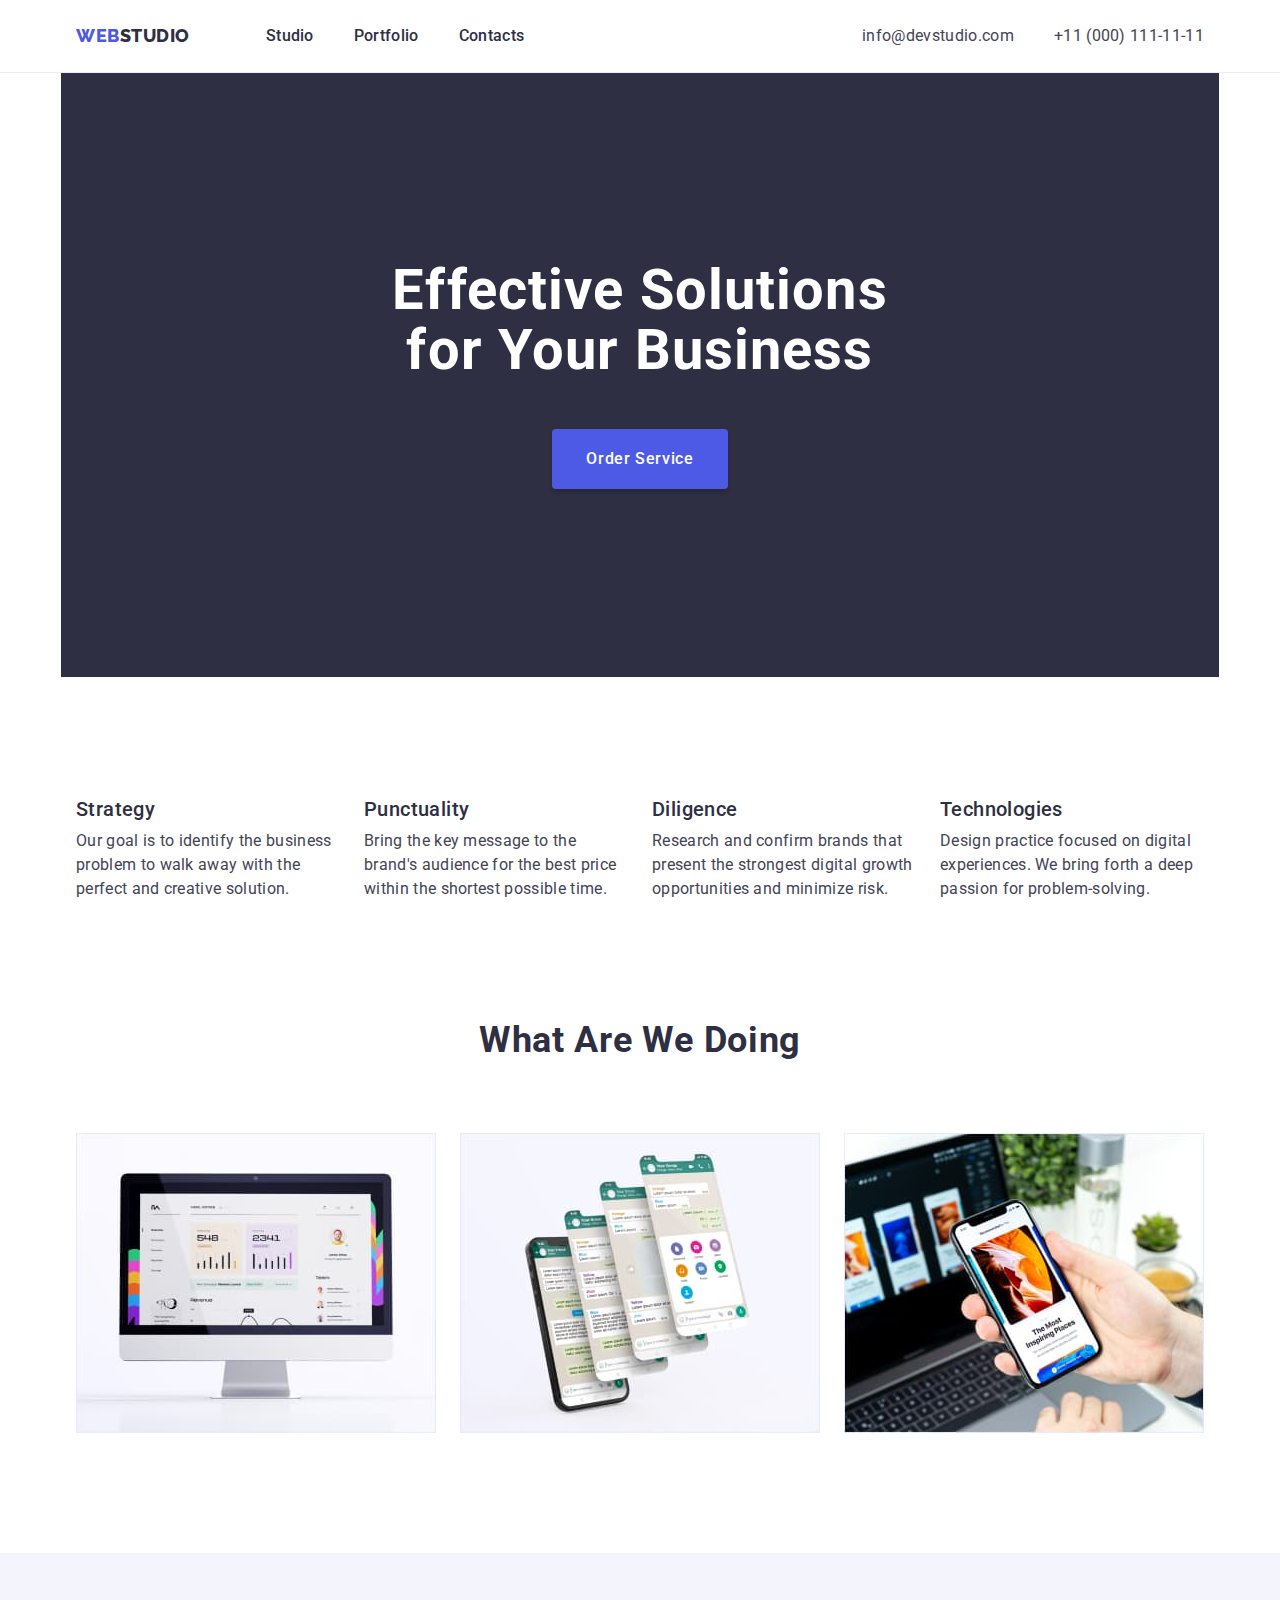
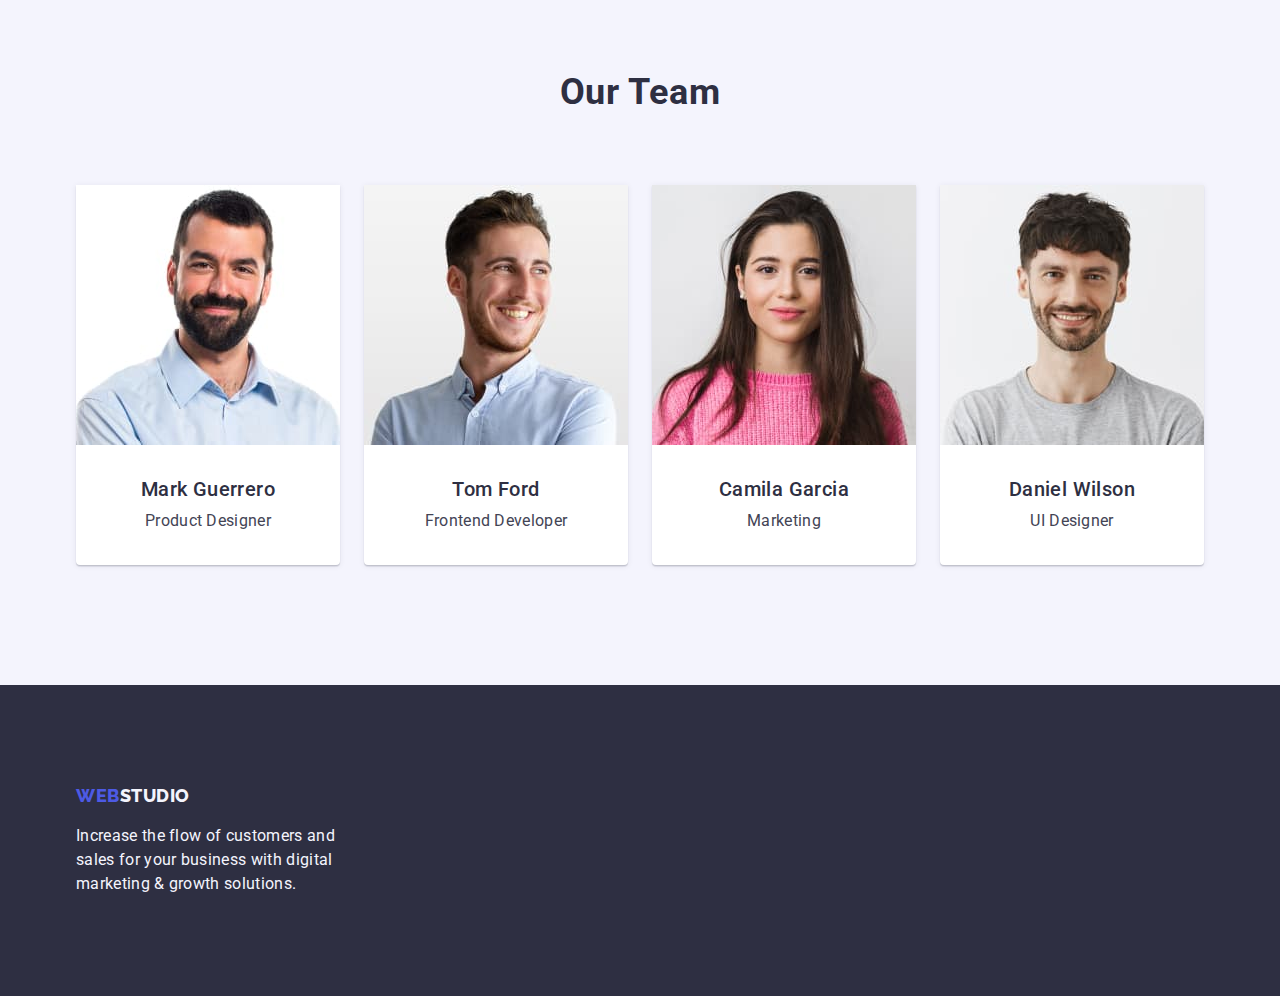
==== commit 5e790303: "правка ссилки" ====
--- a/index.html
+++ b/index.html
@@ -135,7 +135,7 @@
               </li>
               <li class="cards">
                 <img
-                  src="/images/tom-ford.jpg"
+                  src="./images/tom-ford.jpg"
                   alt="Photo Tom Ford"
                   width="264"
                   height="260"
--- a/css/styles.css
+++ b/css/styles.css
@@ -99,7 +99,7 @@
   align-items: center;
 }
 
-/*!-------------------------навігація сайту----------------------- */
+/*?----------------------навігація сайту---------------------- */
 
 .site-nav .link {
   color: var(--second-color-text);
@@ -123,7 +123,7 @@
   color: var(--hover-focus-color);
 }
 
-/*!---------------------------адресса------------------------------ */
+/*?---------------------------адресса------------------------------ */
 
 .addres-list .contacts {
   font-style: normal;
@@ -152,9 +152,9 @@
   gap: 40px;
 }
 
-/*МАЙН*/
-
-/* Герой */
+/*!-------------------------------------МАЙН--------------------------------*/
+
+/*?------------------------- Герой------------------------------ */
 .hero {
   background-color: var(--second-color-text);
   padding-top: 188px;
@@ -187,6 +187,9 @@
   background-color: var(--accent-color);
   color: var(--main-bg-color);
   padding: 16px 32px;
+  box-shadow: 0px 4px 4px rgba(0, 0, 0, 0.15);
+  border-radius: 4px;
+  border-color: transparent;
 }
 
 .hero .button:focus,
@@ -194,7 +197,7 @@
   background-color: var(--hover-focus-color);
 }
 
-/* Секції */
+/*!-------------------------------- Секції------------------------------------ */
 
 .section-title {
   color: var(--second-color-text);
@@ -214,7 +217,7 @@
   letter-spacing: 0.02em;
 }
 
-/* /* features */
+/*?------------------------------------ features------------------------- */
 
 .feature-list .title {
   color: var(--second-color-text);
@@ -242,7 +245,7 @@
   width: 264px;
 }
 
-/* What are we doing */
+/*?----------------------------- What are we doing----------------------------- */
 .section-work {
   padding-bottom: 120px;
 }
@@ -255,7 +258,7 @@
   gap: 24px;
 }
 
-/* Our Team */
+/*?-------------------------------------- Our Team ------------------------------*/
 .team-list .title {
   color: var(--second-color-text);
   font-weight: 500;
@@ -300,9 +303,9 @@
   gap: 8px;
   margin-top: 32px;
 }
-/* ПОРТФОЛІО */
-
-/* work examples */
+/*!-------------------------------- ПОРТФОЛІО----------------------------- */
+
+/*?------------------------------- work examples-------------------------------- */
 .work-examples .title {
   color: var(--second-color-text);
 }
@@ -317,7 +320,7 @@
   background-color: var(--hover-focus-color);
 }
 
-/* ФУТЕР */
+/*!------------------------------------ ФУТЕР--------------------------------- */
 
 .text-footer {
   font-size: 16px;
@@ -344,7 +347,7 @@
   padding-top: 100px;
 }
 
-/* section-portfolio */
+/*?------------------------------ section-portfolio---------------------- */
 .section-portfolio {
   padding-top: 96px;
   padding-bottom: 120px;
@@ -382,8 +385,8 @@
   line-height: 1.2;
   letter-spacing: 0.02em;
   color: var(--second-color-text);
-  margin-top: 32px;
-  margin-left: 16px;
+
+  margin-bottom: 8px;
 }
 .link > .filter-sections {
   font-size: 16px;
@@ -404,7 +407,13 @@
 }
 
 .work-items {
-  /* outline: 1px solid tomato; */
   margin-left: 24px;
   margin-top: 48px;
-}
+  max-height: 420px;
+}
+.card-portf-content {
+  border: 1px solid #e7e9fc;
+  padding-left: 16px;
+  padding-bottom: 32px;
+  padding-top: 32px;
+}
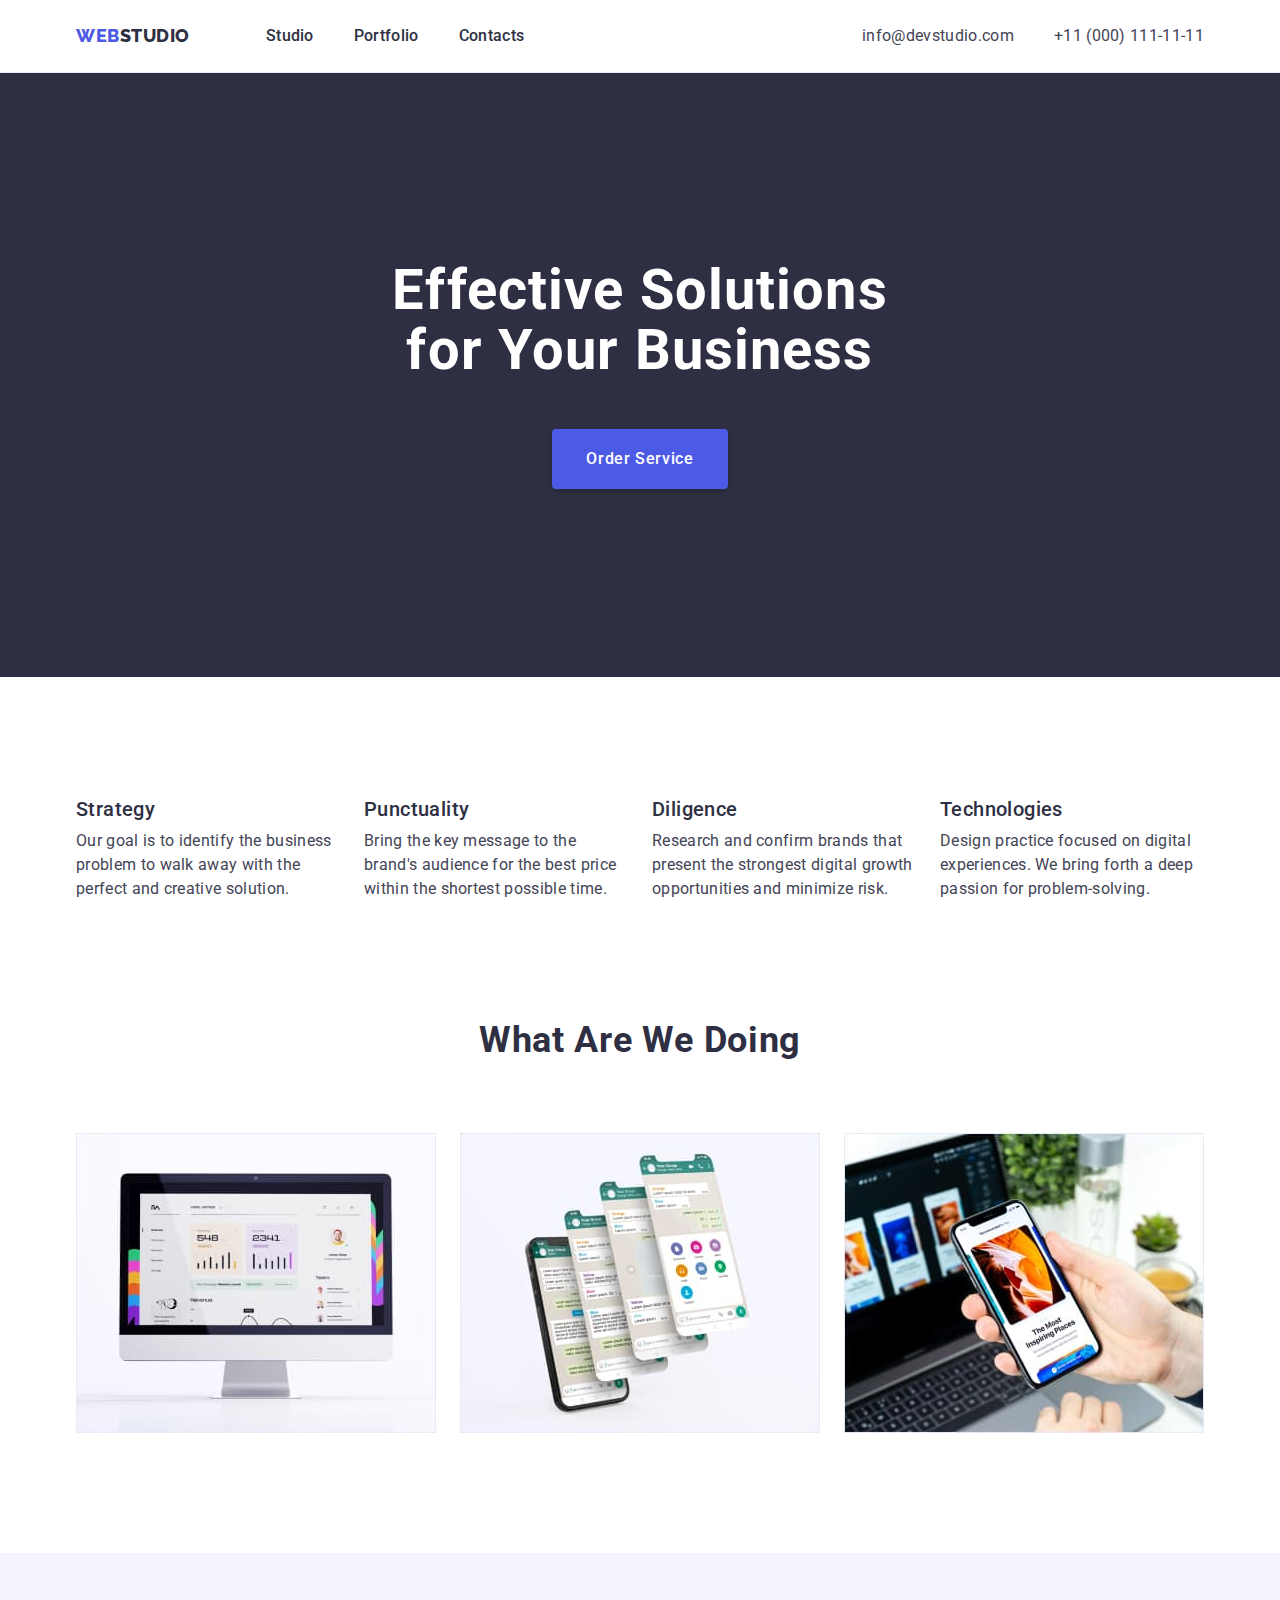
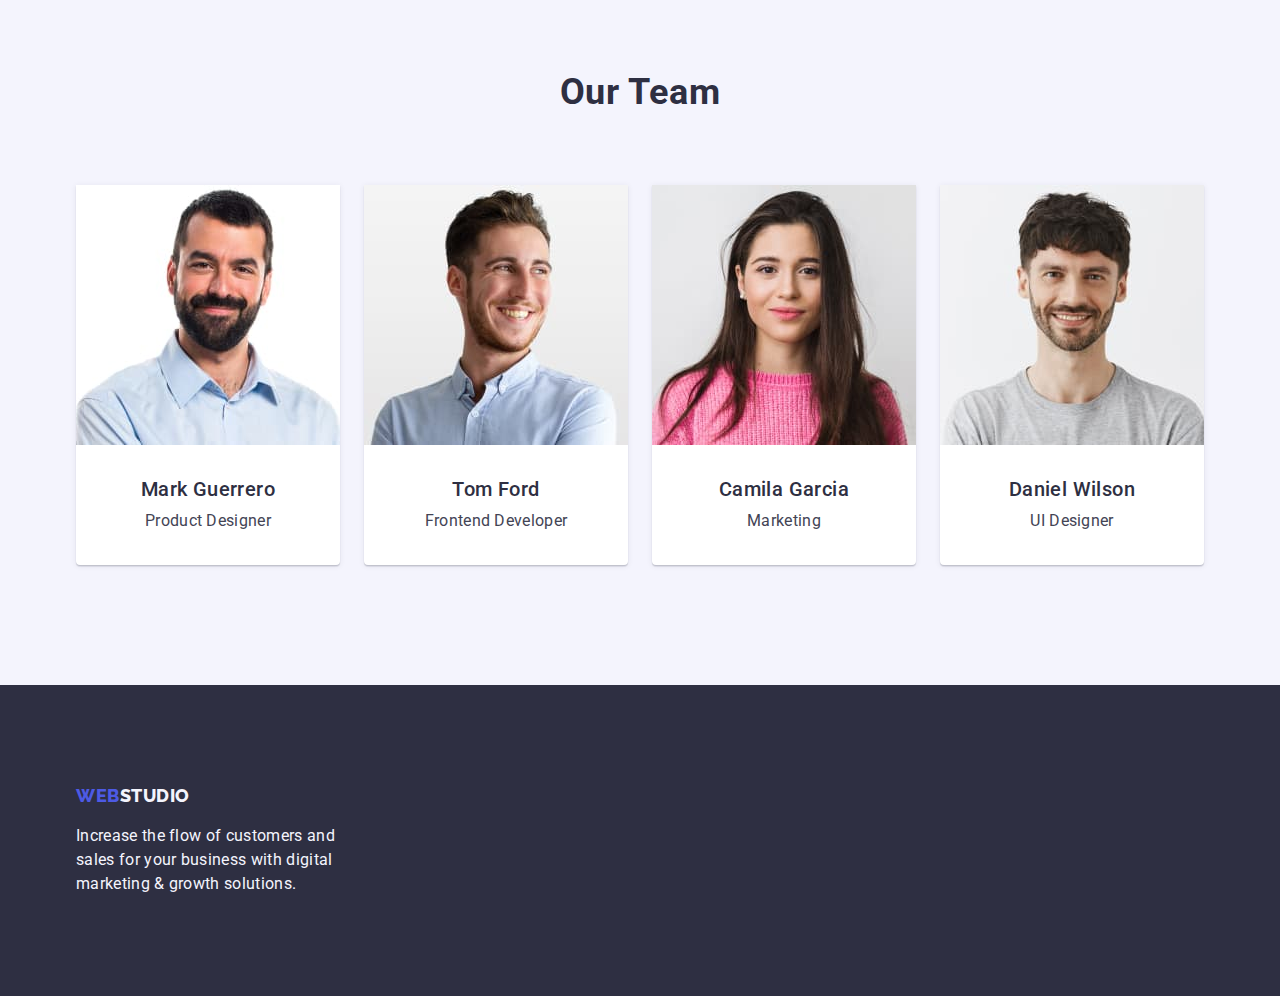
==== commit b7fd7146: "виправлення марджинів, коліру тексту, бордера (портфоліо)" ====
--- a/index.html
+++ b/index.html
@@ -47,9 +47,11 @@
       </div>
     </header>
     <main>
-      <section class="hero container">
-        <h1 class="hero-title">Effective Solutions for Your Business</h1>
-        <button class="button" type="button">Order Service</button>
+      <section class="hero">
+        <div class="container">
+          <h1 class="hero-title">Effective Solutions for Your Business</h1>
+          <button class="button" type="button">Order Service</button>
+        </div>
       </section>
       <section class="section section-features">
         <div class="container">
--- a/css/styles.css
+++ b/css/styles.css
@@ -168,7 +168,6 @@
   line-height: 1.07;
   text-align: center;
   letter-spacing: 0.02em;
-  padding-bottom: 48px;
   margin: 0 auto;
   width: 496px;
 }
@@ -190,6 +189,7 @@
   box-shadow: 0px 4px 4px rgba(0, 0, 0, 0.15);
   border-radius: 4px;
   border-color: transparent;
+  margin-top: 48px;
 }
 
 .hero .button:focus,
@@ -388,21 +388,19 @@
 
   margin-bottom: 8px;
 }
-.link > .filter-sections {
-  font-size: 16px;
-  line-height: 1.5;
-  letter-spacing: 0.02em;
-  color: #434455;
+
+.link .filter-sections {
+  font-size: 16px;
+  line-height: 1.5;
+  letter-spacing: 0.02em;
+  color: var(--main-color-text);
   margin-top: 8px;
-  margin-bottom: 32px;
-  margin-left: 16px;
 }
 
 .work-examples {
   display: flex;
   flex-wrap: wrap;
   flex-basis: calc(100% / 3 - 24px);
-  margin-top: -48px;
   margin-left: -24px;
 }
 
@@ -412,8 +410,14 @@
   max-height: 420px;
 }
 .card-portf-content {
-  border: 1px solid #e7e9fc;
   padding-left: 16px;
   padding-bottom: 32px;
   padding-top: 32px;
-}
+  border-right: 1px solid #e7e9fc;
+  border-left: 1px solid #e7e9fc;
+  border-bottom: 1px solid #e7e9fc;
+}
+
+.work-items:nth-child(-n + 3) {
+  margin-top: 0px;
+}
